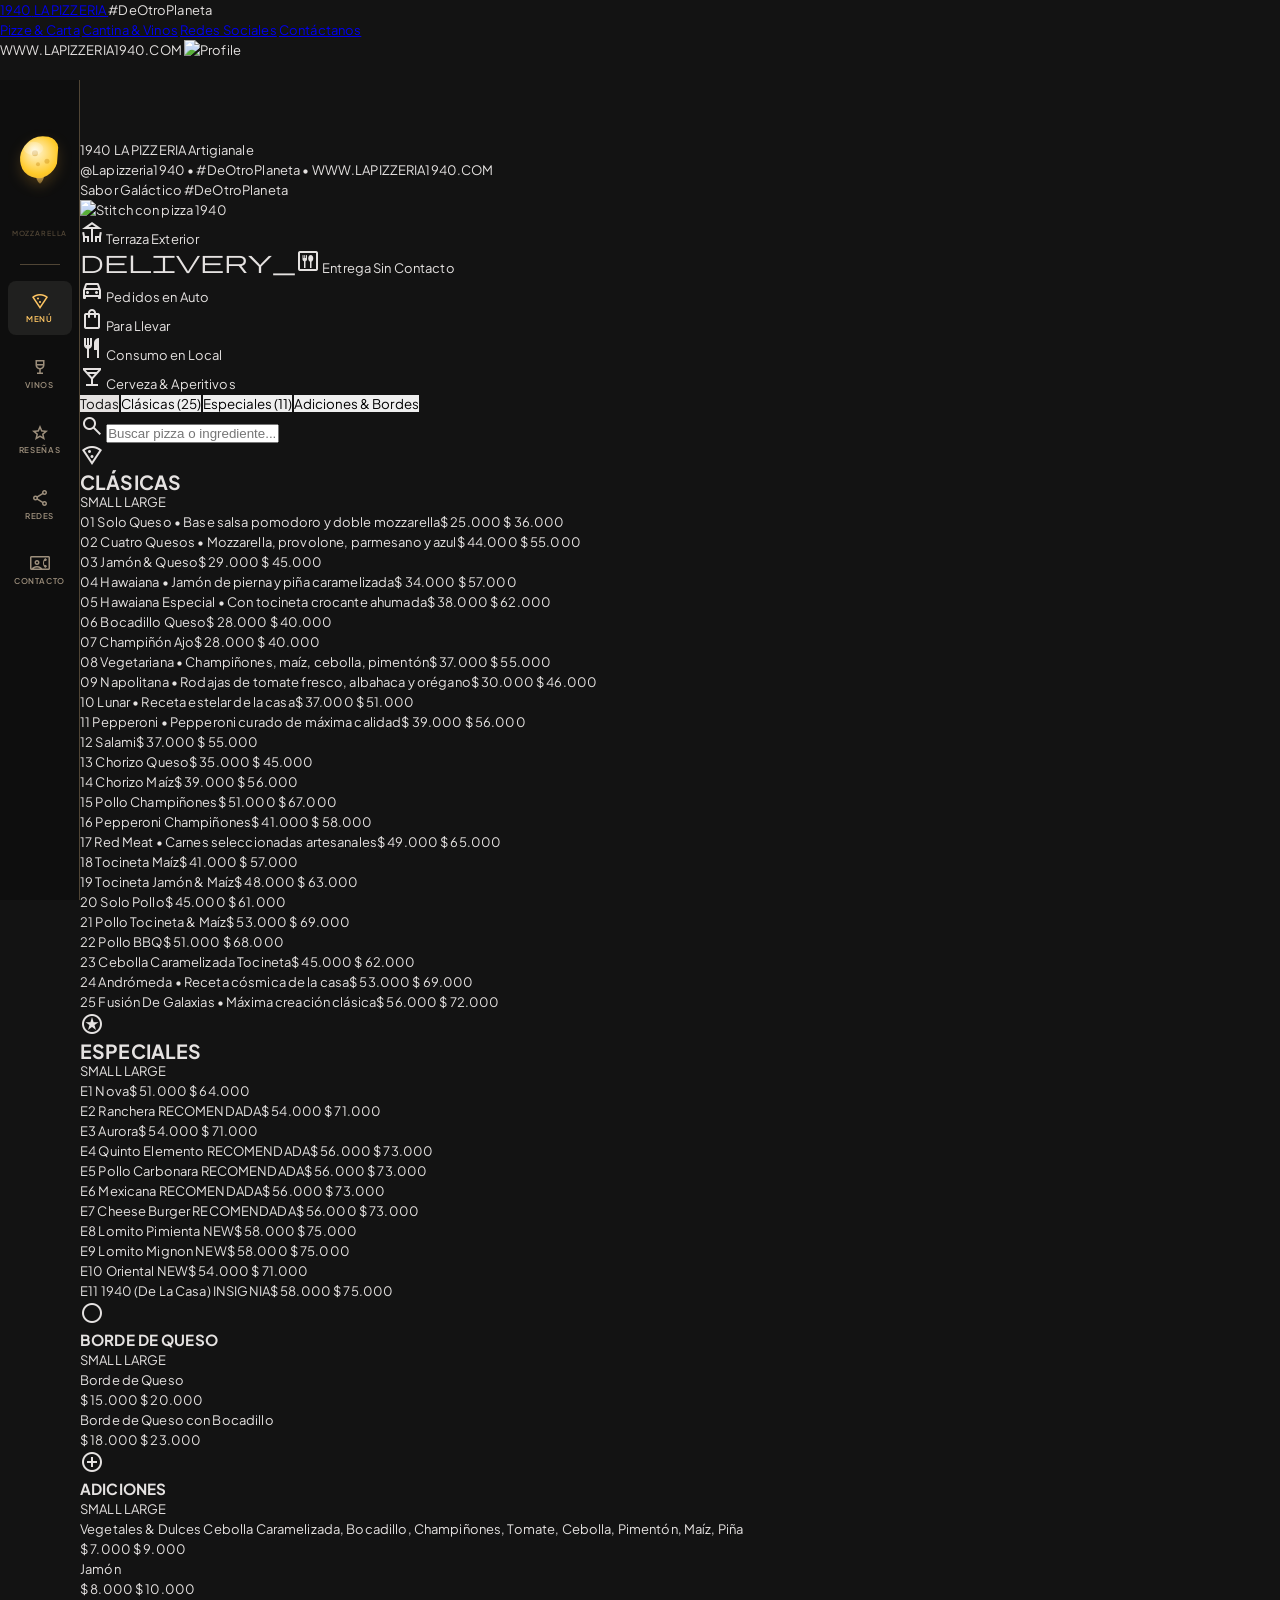
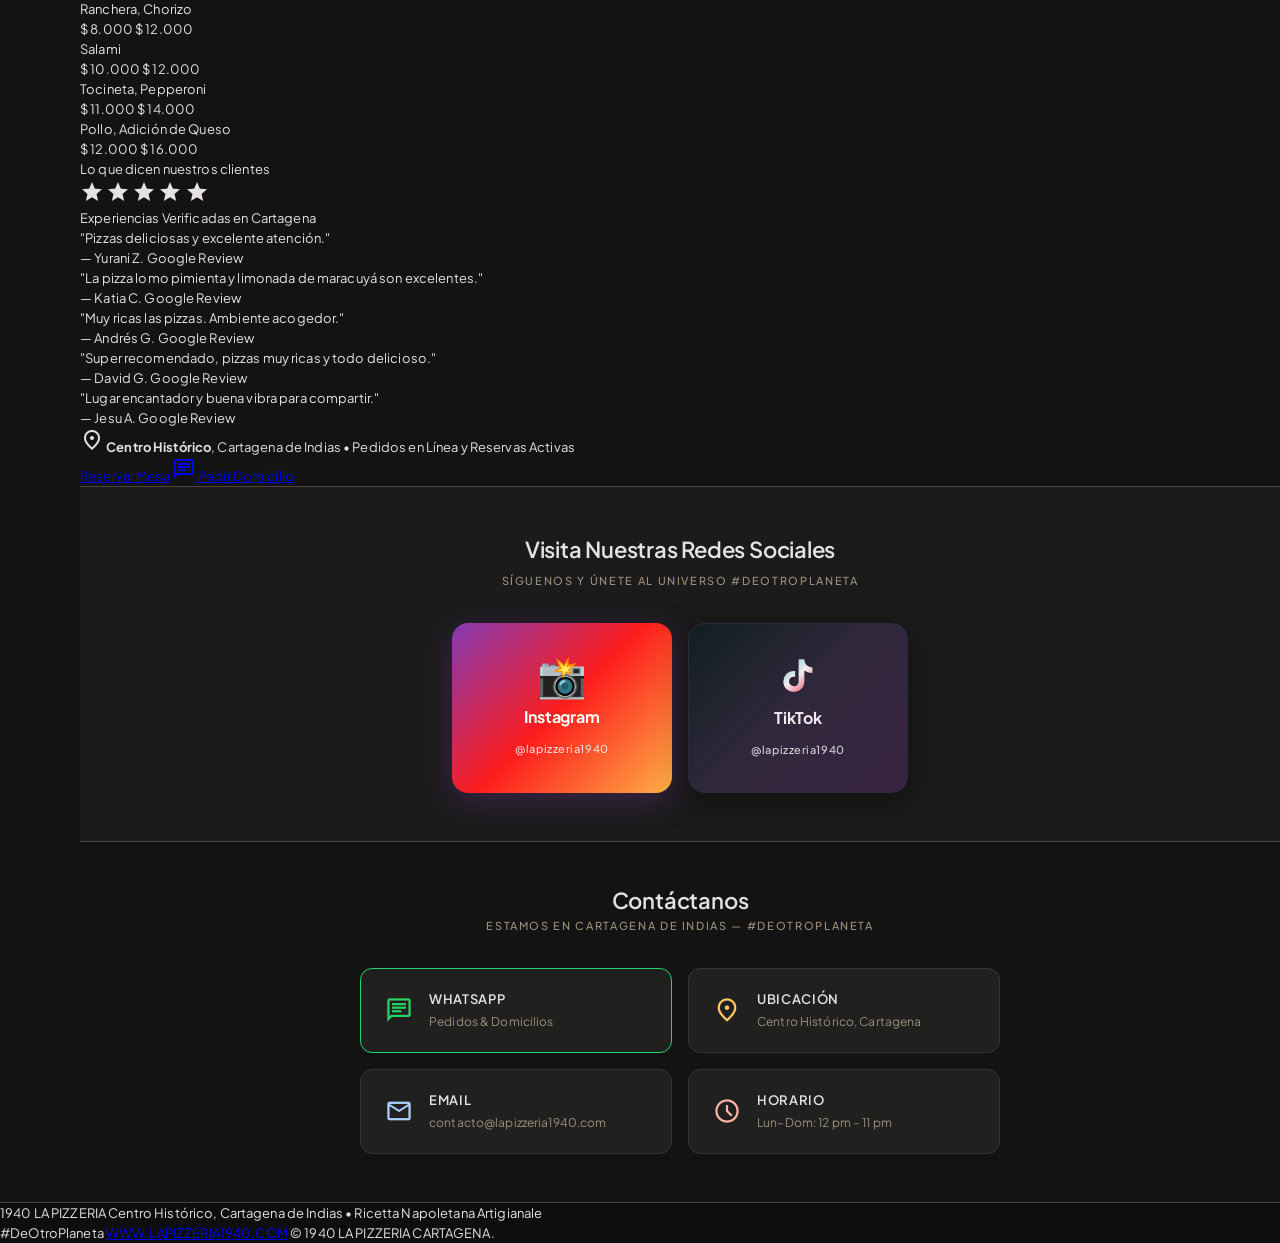
==== index.html @ 36fb8399 "chore: initial commit — 1940 La Pizzeria menu digital" ====
<!DOCTYPE html>
<html class="dark" lang="es">
<head>
  <meta charset="utf-8">
  <meta name="viewport" content="width=device-width, initial-scale=1.0">
  <meta name="description" content="1940 La Pizzeria — Ricetta Napoletana Artigianale en Cartagena de Indias. Pizzas clásicas y especiales #DeOtroPlaneta.">
  <title>1940 La Pizzeria | Menú Digital — Cartagena</title>

  <!-- Google Fonts -->
  <link rel="preconnect" href="https://fonts.googleapis.com">
  <link rel="preconnect" href="https://fonts.gstatic.com" crossorigin>
  <link href="https://fonts.googleapis.com/css2?family=Plus+Jakarta+Sans:wght@400;500;600;700&display=swap" rel="stylesheet">
  <link href="https://fonts.googleapis.com/css2?family=Material+Symbols+Outlined:opsz,wght,FILL,GRAD@20..48,100..700,0..1,-50..200" rel="stylesheet">

  <!-- Tailwind (design tokens) -->
  <script src="https://cdn.tailwindcss.com"></script>
  <script id="tailwind-config">
    tailwind.config = {
      darkMode: "class",
      theme: {
        extend: {
          colors: {
            "surface-bright": "#393939",
            "outline-variant": "#504535",
            "error-container": "#93000a",
            "on-secondary-container": "#ff9f8f",
            "on-primary": "#432c00",
            "on-tertiary": "#003257",
            "primary": "#ffc664",
            "on-secondary": "#680200",
            "on-error": "#690005",
            "surface-container": "#20201f",
            "secondary": "#ffb4a7",
            "tertiary-fixed": "#d1e4ff",
            "on-tertiary-fixed": "#001d36",
            "surface-variant": "#353535",
            "inverse-on-surface": "#313030",
            "on-error-container": "#ffdad6",
            "on-secondary-fixed": "#410100",
            "tertiary-fixed-dim": "#9dcaff",
            "secondary-fixed-dim": "#ffb4a7",
            "surface-container-highest": "#353535",
            "primary-fixed": "#ffdeac",
            "surface-dim": "#131313",
            "outline": "#9d8f7c",
            "on-background": "#e5e2e1",
            "tertiary": "#aed2ff",
            "inverse-primary": "#7e5700",
            "on-tertiary-fixed-variant": "#00497c",
            "primary-container": "#e5a93b",
            "on-secondary-fixed-variant": "#910802",
            "on-primary-container": "#5e4000",
            "tertiary-container": "#77b8fe",
            "inverse-surface": "#e5e2e1",
            "surface-container-lowest": "#0e0e0e",
            "on-surface": "#e5e2e1",
            "surface-container-low": "#1b1b1b",
            "error": "#ffb4ab",
            "primary-fixed-dim": "#fabc4c",
            "surface-tint": "#fabc4c",
            "on-tertiary-container": "#00487a",
            "on-surface-variant": "#d4c4af",
            "surface-container-high": "#2a2a2a",
            "on-primary-fixed-variant": "#604100",
            "background": "#131313",
            "secondary-fixed": "#ffdad4",
            "surface": "#131313",
            "secondary-container": "#950c03",
            "on-primary-fixed": "#281900"
          },
          borderRadius: {
            DEFAULT: "0.125rem", lg: "0.25rem", xl: "0.5rem", full: "0.75rem"
          },
          spacing: {
            "margin": "3rem",
            "gutter-mobile": "1rem",
            "space-xl": "3rem",
            "space-md": "1rem",
            "space-xs": "0.25rem",
            "space-sm": "0.5rem",
            "margin-mobile": "1.25rem",
            "gutter": "1.5rem",
            "space-lg": "1.75rem"
          },
          fontFamily: {
            "headline-lg": ["Plus Jakarta Sans"],
            "headline-md": ["Plus Jakarta Sans"],
            "headline-sm": ["Plus Jakarta Sans"],
            "body-md": ["Plus Jakarta Sans"],
            "body-lg": ["Plus Jakarta Sans"],
            "label-sm": ["Plus Jakarta Sans"],
            "label-md": ["Plus Jakarta Sans"],
            "label-lg": ["Plus Jakarta Sans"],
            "title-md": ["Plus Jakarta Sans"],
            "display-lg": ["Plus Jakarta Sans"],
            "display-lg-mobile": ["Plus Jakarta Sans"]
          },
          fontSize: {
            "display-lg": ["56px", { lineHeight: "64px", letterSpacing: "-0.03em", fontWeight: "700" }],
            "display-lg-mobile": ["38px", { lineHeight: "44px", letterSpacing: "-0.02em", fontWeight: "700" }],
            "headline-lg": ["32px", { lineHeight: "40px", letterSpacing: "-0.02em", fontWeight: "600" }],
            "headline-md": ["22px", { lineHeight: "28px", letterSpacing: "-0.01em", fontWeight: "600" }],
            "headline-sm": ["18px", { lineHeight: "24px", letterSpacing: "0em", fontWeight: "600" }],
            "title-md":    ["16px", { lineHeight: "22px", letterSpacing: "0em",   fontWeight: "500" }],
            "body-lg":     ["15px", { lineHeight: "24px", letterSpacing: "0.01em", fontWeight: "400" }],
            "body-md":     ["13px", { lineHeight: "20px", letterSpacing: "0.01em", fontWeight: "400" }],
            "label-lg":    ["12px", { lineHeight: "16px", letterSpacing: "0.12em", fontWeight: "600" }],
            "label-md":    ["11px", { lineHeight: "14px", letterSpacing: "0.08em", fontWeight: "500" }],
            "label-sm":    ["9px",  { lineHeight: "12px", letterSpacing: "0.15em", fontWeight: "600" }]
          }
        }
      }
    };
  </script>

  <!-- App Styles -->
  <link rel="stylesheet" href="styles.css">
</head>

<body class="bg-surface text-on-surface font-body-md text-body-md selection:bg-primary selection:text-on-primary">

  <!-- ============================================================
       HEADER
       ============================================================ -->
  <header class="fixed top-0 left-0 w-full z-50 bg-surface/90 backdrop-blur-md shadow-[0_1px_8px_rgba(0,0,0,0.3)]">
    <div class="h-20 w-full px-gutter-mobile md:px-margin flex items-center justify-between">

      <!-- Logo -->
      <div class="flex items-center gap-space-lg">
        <a class="flex items-baseline gap-space-sm group" href="#seccion-menu">
          <span class="font-headline-md text-headline-md tracking-tighter text-on-surface">1940</span>
          <span class="hidden sm:inline font-label-sm text-label-sm uppercase tracking-widest text-primary">LA PIZZERIA</span>
        </a>
        <span class="hidden lg:inline-block font-label-md text-label-md tracking-widest text-on-surface-variant uppercase">#DeOtroPlaneta</span>
      </div>

      <!-- Nav Desktop -->
      <nav class="hidden md:flex items-center gap-space-xs p-1">
        <a class="px-space-md py-space-sm transition-colors font-label-lg uppercase tracking-wider bg-surface-container-high text-on-surface rounded-lg"
           data-section="seccion-menu" href="#seccion-menu" aria-current="page">Pizze &amp; Carta</a>
        <a class="px-space-md py-space-sm text-on-surface-variant hover:text-on-surface transition-colors font-label-lg text-label-lg uppercase tracking-wider"
           data-section="seccion-vinos" href="#seccion-vinos">Cantina &amp; Vinos</a>
        <a class="px-space-md py-space-sm text-on-surface-variant hover:text-on-surface transition-colors font-label-lg text-label-lg uppercase tracking-wider"
           data-section="seccion-redes" href="#seccion-redes">Redes Sociales</a>
        <a class="px-space-md py-space-sm text-on-surface-variant hover:text-on-surface transition-colors font-label-lg text-label-lg uppercase tracking-wider"
           data-section="seccion-contacto" href="#seccion-contacto">Contáctanos</a>
      </nav>

      <!-- Right side -->
      <div class="flex items-center gap-space-md">
        <span class="hidden xl:inline font-label-sm text-label-sm text-on-surface-variant tracking-widest">WWW.LAPIZZERIA1940.COM</span>
        <img alt="Profile" class="w-8 h-8 rounded-full object-cover"
             src="https://lh3.googleusercontent.com/aida/[base64]">
      </div>
    </div>
  </header>

  <!-- ============================================================
       APP SHELL: Sidebar + Main content
       ============================================================ -->
  <div class="app-shell">

    <!-- ==========================================
         SIDEBAR (solo desktop ≥1024px)
         ========================================== -->
    <aside class="sidebar" aria-label="Navegación lateral">

      <!-- Mozzarella canvas con física -->
      <div style="display:flex;flex-direction:column;align-items:center;gap:4px;padding-bottom:4px;">
        <canvas id="mozzarella-canvas" aria-label="Animación de queso mozzarella"></canvas>
        <span class="sidebar-cheese-label">Mozzarella</span>
      </div>

      <!-- Divisor -->
      <div style="width:40px;height:1px;background:#504535;margin:4px 0;"></div>

      <!-- Nav links -->
      <a class="sidebar-link" data-section="seccion-menu" href="#seccion-menu" title="Menú">
        <span class="material-symbols-outlined">local_pizza</span>
        Menú
      </a>
      <a class="sidebar-link" data-section="seccion-vinos" href="#seccion-vinos" title="Vinos">
        <span class="material-symbols-outlined">wine_bar</span>
        Vinos
      </a>
      <a class="sidebar-link" data-section="seccion-resenas" href="#seccion-resenas" title="Reseñas">
        <span class="material-symbols-outlined">star</span>
        Reseñas
      </a>
      <a class="sidebar-link" data-section="seccion-redes" href="#seccion-redes" title="Redes">
        <span class="material-symbols-outlined">share</span>
        Redes
      </a>
      <a class="sidebar-link" data-section="seccion-contacto" href="#seccion-contacto" title="Contacto">
        <span class="material-symbols-outlined">contact_phone</span>
        Contacto
      </a>
    </aside>

    <!-- ==========================================
         MAIN CONTENT
         ========================================== -->
    <main class="main-content w-full bg-surface min-h-screen" id="seccion-menu">
      <div class="flex flex-col w-full">
        <div class="w-full max-w-7xl mx-auto px-gutter-mobile md:px-margin py-space-lg flex flex-col gap-space-xl">

          <!-- ==========================================
               BRAND HERO SECTION
               ========================================== -->
          <section class="section-reveal bg-surface-container-low p-space-lg rounded-lg shadow-xl flex flex-col gap-space-lg relative overflow-hidden">
            <div class="absolute -top-24 -right-24 w-80 h-80 rounded-full bg-primary/5 blur-3xl pointer-events-none"></div>
            <div class="absolute -bottom-24 -left-24 w-80 h-80 rounded-full bg-secondary-container/10 blur-3xl pointer-events-none"></div>

            <div class="flex flex-col lg:flex-row items-start lg:items-center justify-between gap-space-md">
              <!-- Brand type -->
              <div class="flex flex-col gap-space-xs">
                <div class="flex items-center gap-space-sm flex-wrap">
                  <span class="font-display-lg text-display-lg text-on-surface tracking-tighter uppercase leading-none">1940</span>
                  <span class="font-headline-lg text-headline-lg text-primary tracking-widest uppercase font-bold">LA PIZZERIA</span>
                  <span class="px-space-sm py-0.5 bg-secondary-container text-secondary font-label-sm text-label-sm uppercase tracking-widest rounded">Artigianale</span>
                </div>
                <div class="flex items-center gap-space-md flex-wrap text-on-surface-variant font-label-md text-label-md">
                  <span class="text-primary font-semibold tracking-wider">@Lapizzeria1940</span>
                  <span>•</span>
                  <span class="tracking-widest uppercase text-on-surface">#DeOtroPlaneta</span>
                  <span>•</span>
                  <span class="tracking-wider">WWW.LAPIZZERIA1940.COM</span>
                </div>
              </div>

              <!-- Stitch badge -->
              <div class="flex items-center gap-space-md self-end lg:self-center bg-surface-container-high/70 backdrop-blur-sm px-space-md py-space-sm rounded-lg shadow-sm">
                <div class="flex flex-col text-right">
                  <span class="font-label-sm text-label-sm text-primary uppercase tracking-widest">Sabor Galáctico</span>
                  <span class="font-label-md text-label-md text-on-surface-variant italic">#DeOtroPlaneta</span>
                </div>
                <div class="w-14 h-14 md:w-16 md:h-16 rounded overflow-hidden bg-surface-container-lowest flex items-center justify-center relative p-1 shadow-inner">
                  <img alt="Stitch con pizza 1940" class="w-full h-full object-contain filter brightness-110 drop-shadow"
                       src="https://lh3.googleusercontent.com/aida/[base64]">
                </div>
              </div>
            </div>

            <!-- Service badges -->
            <div class="w-full pt-space-sm">
              <div class="grid grid-cols-2 sm:grid-cols-3 lg:grid-cols-6 gap-space-xs">
                <div class="flex items-center gap-space-xs px-space-sm py-space-xs bg-surface-container rounded transition-colors hover:bg-surface-container-high">
                  <span class="material-symbols-outlined text-primary text-title-md">deck</span>
                  <span class="font-label-md text-label-md text-on-surface truncate">Terraza Exterior</span>
                </div>
                <div class="flex items-center gap-space-xs px-space-sm py-space-xs bg-surface-container rounded transition-colors hover:bg-surface-container-high">
                  <span class="material-symbols-outlined text-primary text-title-md">delivery_dining</span>
                  <span class="font-label-md text-label-md text-on-surface truncate">Entrega Sin Contacto</span>
                </div>
                <div class="flex items-center gap-space-xs px-space-sm py-space-xs bg-surface-container rounded transition-colors hover:bg-surface-container-high">
                  <span class="material-symbols-outlined text-primary text-title-md">directions_car</span>
                  <span class="font-label-md text-label-md text-on-surface truncate">Pedidos en Auto</span>
                </div>
                <div class="flex items-center gap-space-xs px-space-sm py-space-xs bg-surface-container rounded transition-colors hover:bg-surface-container-high">
                  <span class="material-symbols-outlined text-primary text-title-md">shopping_bag</span>
                  <span class="font-label-md text-label-md text-on-surface truncate">Para Llevar</span>
                </div>
                <div class="flex items-center gap-space-xs px-space-sm py-space-xs bg-surface-container rounded transition-colors hover:bg-surface-container-high">
                  <span class="material-symbols-outlined text-primary text-title-md">restaurant</span>
                  <span class="font-label-md text-label-md text-on-surface truncate">Consumo en Local</span>
                </div>
                <div class="flex items-center gap-space-xs px-space-sm py-space-xs bg-surface-container rounded transition-colors hover:bg-surface-container-high">
                  <span class="material-symbols-outlined text-primary text-title-md">local_bar</span>
                  <span class="font-label-md text-label-md text-on-surface truncate">Cerveza &amp; Aperitivos</span>
                </div>
              </div>
            </div>
          </section>

          <!-- ==========================================
               FILTER BAR
               ========================================== -->
          <div class="section-reveal delay-1 flex flex-col sm:flex-row items-center justify-between gap-space-md bg-surface-container px-space-lg py-space-sm rounded-lg">
            <div class="flex items-center gap-space-xs w-full sm:w-auto overflow-x-auto">
              <button class="filter-btn active-filter px-space-md py-space-xs rounded font-label-lg text-label-lg uppercase tracking-wider transition-all" id="filter-all">Todas</button>
              <button class="filter-btn px-space-md py-space-xs rounded bg-surface-container-high text-on-surface-variant hover:text-on-surface font-label-lg text-label-lg uppercase tracking-wider transition-all" id="filter-clasicas">Clásicas (25)</button>
              <button class="filter-btn px-space-md py-space-xs rounded bg-surface-container-high text-on-surface-variant hover:text-on-surface font-label-lg text-label-lg uppercase tracking-wider transition-all" id="filter-especiales">Especiales (11)</button>
              <button class="filter-btn px-space-md py-space-xs rounded bg-surface-container-high text-on-surface-variant hover:text-on-surface font-label-lg text-label-lg uppercase tracking-wider transition-all" id="filter-adiciones">Adiciones &amp; Bordes</button>
            </div>
            <div class="w-full sm:w-72 flex items-center bg-surface-container-lowest px-space-md py-space-xs rounded">
              <span class="material-symbols-outlined text-on-surface-variant text-title-md mr-space-xs">search</span>
              <input class="w-full bg-transparent text-on-surface font-body-md text-body-md placeholder:text-outline focus:outline-none"
                     id="menu-search" placeholder="Buscar pizza o ingrediente..." type="text">
            </div>
          </div>

          <!-- ==========================================
               MENU GRID: Clásicas + Especiales/Adiciones
               ========================================== -->
          <div class="grid grid-cols-1 lg:grid-cols-2 gap-space-xl items-start" id="main-menu-grid">

            <!-- COLUMNA 1: CLÁSICAS -->
            <section class="section-reveal menu-section flex flex-col bg-surface-container-low rounded-lg p-space-lg shadow-xl" id="section-clasicas">
              <div class="flex items-center justify-between bg-secondary-container px-space-md py-space-sm rounded-t-lg mb-space-md shadow-sm">
                <div class="flex items-center gap-space-xs">
                  <span class="material-symbols-outlined text-secondary text-headline-sm">local_pizza</span>
                  <h2 class="font-headline-lg text-headline-lg font-bold text-on-secondary-container tracking-wider uppercase">CLÁSICAS</h2>
                </div>
                <div class="flex items-center gap-space-md text-right">
                  <span class="w-20 font-label-lg text-label-lg text-on-secondary-container font-bold tracking-widest uppercase">SMALL</span>
                  <span class="w-20 font-label-lg text-label-lg text-on-secondary-container font-bold tracking-widest uppercase">LARGE</span>
                </div>
              </div>

              <div class="flex flex-col divide-y-0 gap-1.5" id="clasicas-list">
                <!-- Items 01–25 -->
                <div class="menu-item flex items-center justify-between py-1.5 px-space-sm rounded hover:bg-surface-container transition-colors group" style="display:flex">
                  <div class="flex items-baseline gap-space-xs min-w-0 pr-space-sm">
                    <span class="font-label-sm text-label-sm text-primary tracking-widest">01</span>
                    <span class="item-name font-headline-sm text-headline-sm text-on-surface group-hover:text-primary transition-colors">Solo Queso</span>
                    <span class="hidden sm:inline font-body-md text-body-md text-outline truncate">• Base salsa pomodoro y doble mozzarella</span>
                  </div>
                  <div class="flex items-center gap-space-md shrink-0 tabular-nums">
                    <span class="w-20 text-right font-headline-sm text-headline-sm text-on-surface-variant group-hover:text-on-surface">$ 25.000</span>
                    <span class="w-20 text-right font-headline-sm text-headline-sm text-primary font-semibold">$ 36.000</span>
                  </div>
                </div>
                <div class="menu-item flex items-center justify-between py-1.5 px-space-sm rounded hover:bg-surface-container transition-colors group" style="display:flex">
                  <div class="flex items-baseline gap-space-xs min-w-0 pr-space-sm">
                    <span class="font-label-sm text-label-sm text-primary tracking-widest">02</span>
                    <span class="item-name font-headline-sm text-headline-sm text-on-surface group-hover:text-primary transition-colors">Cuatro Quesos</span>
                    <span class="hidden sm:inline font-body-md text-body-md text-outline truncate">• Mozzarella, provolone, parmesano y azul</span>
                  </div>
                  <div class="flex items-center gap-space-md shrink-0 tabular-nums">
                    <span class="w-20 text-right font-headline-sm text-headline-sm text-on-surface-variant group-hover:text-on-surface">$ 44.000</span>
                    <span class="w-20 text-right font-headline-sm text-headline-sm text-primary font-semibold">$ 55.000</span>
                  </div>
                </div>
                <div class="menu-item flex items-center justify-between py-1.5 px-space-sm rounded hover:bg-surface-container transition-colors group" style="display:flex">
                  <div class="flex items-baseline gap-space-xs min-w-0 pr-space-sm">
                    <span class="font-label-sm text-label-sm text-primary tracking-widest">03</span>
                    <span class="item-name font-headline-sm text-headline-sm text-on-surface group-hover:text-primary transition-colors">Jamón &amp; Queso</span>
                  </div>
                  <div class="flex items-center gap-space-md shrink-0 tabular-nums">
                    <span class="w-20 text-right font-headline-sm text-headline-sm text-on-surface-variant group-hover:text-on-surface">$ 29.000</span>
                    <span class="w-20 text-right font-headline-sm text-headline-sm text-primary font-semibold">$ 45.000</span>
                  </div>
                </div>
                <div class="menu-item flex items-center justify-between py-1.5 px-space-sm rounded hover:bg-surface-container transition-colors group" style="display:flex">
                  <div class="flex items-baseline gap-space-xs min-w-0 pr-space-sm">
                    <span class="font-label-sm text-label-sm text-primary tracking-widest">04</span>
                    <span class="item-name font-headline-sm text-headline-sm text-on-surface group-hover:text-primary transition-colors">Hawaiana</span>
                    <span class="hidden sm:inline font-body-md text-body-md text-outline truncate">• Jamón de pierna y piña caramelizada</span>
                  </div>
                  <div class="flex items-center gap-space-md shrink-0 tabular-nums">
                    <span class="w-20 text-right font-headline-sm text-headline-sm text-on-surface-variant group-hover:text-on-surface">$ 34.000</span>
                    <span class="w-20 text-right font-headline-sm text-headline-sm text-primary font-semibold">$ 57.000</span>
                  </div>
                </div>
                <div class="menu-item flex items-center justify-between py-1.5 px-space-sm rounded hover:bg-surface-container transition-colors group" style="display:flex">
                  <div class="flex items-baseline gap-space-xs min-w-0 pr-space-sm">
                    <span class="font-label-sm text-label-sm text-primary tracking-widest">05</span>
                    <span class="item-name font-headline-sm text-headline-sm text-on-surface group-hover:text-primary transition-colors">Hawaiana Especial</span>
                    <span class="hidden sm:inline font-body-md text-body-md text-outline truncate">• Con tocineta crocante ahumada</span>
                  </div>
                  <div class="flex items-center gap-space-md shrink-0 tabular-nums">
                    <span class="w-20 text-right font-headline-sm text-headline-sm text-on-surface-variant group-hover:text-on-surface">$ 38.000</span>
                    <span class="w-20 text-right font-headline-sm text-headline-sm text-primary font-semibold">$ 62.000</span>
                  </div>
                </div>
                <div class="menu-item flex items-center justify-between py-1.5 px-space-sm rounded hover:bg-surface-container transition-colors group" style="display:flex">
                  <div class="flex items-baseline gap-space-xs min-w-0 pr-space-sm">
                    <span class="font-label-sm text-label-sm text-primary tracking-widest">06</span>
                    <span class="item-name font-headline-sm text-headline-sm text-on-surface group-hover:text-primary transition-colors">Bocadillo Queso</span>
                  </div>
                  <div class="flex items-center gap-space-md shrink-0 tabular-nums">
                    <span class="w-20 text-right font-headline-sm text-headline-sm text-on-surface-variant group-hover:text-on-surface">$ 28.000</span>
                    <span class="w-20 text-right font-headline-sm text-headline-sm text-primary font-semibold">$ 40.000</span>
                  </div>
                </div>
                <div class="menu-item flex items-center justify-between py-1.5 px-space-sm rounded hover:bg-surface-container transition-colors group" style="display:flex">
                  <div class="flex items-baseline gap-space-xs min-w-0 pr-space-sm">
                    <span class="font-label-sm text-label-sm text-primary tracking-widest">07</span>
                    <span class="item-name font-headline-sm text-headline-sm text-on-surface group-hover:text-primary transition-colors">Champiñón Ajo</span>
                  </div>
                  <div class="flex items-center gap-space-md shrink-0 tabular-nums">
                    <span class="w-20 text-right font-headline-sm text-headline-sm text-on-surface-variant group-hover:text-on-surface">$ 28.000</span>
                    <span class="w-20 text-right font-headline-sm text-headline-sm text-primary font-semibold">$ 40.000</span>
                  </div>
                </div>
                <div class="menu-item flex items-center justify-between py-1.5 px-space-sm rounded hover:bg-surface-container transition-colors group" style="display:flex">
                  <div class="flex items-baseline gap-space-xs min-w-0 pr-space-sm">
                    <span class="font-label-sm text-label-sm text-primary tracking-widest">08</span>
                    <span class="item-name font-headline-sm text-headline-sm text-on-surface group-hover:text-primary transition-colors">Vegetariana</span>
                    <span class="hidden sm:inline font-body-md text-body-md text-outline truncate">• Champiñones, maíz, cebolla, pimentón</span>
                  </div>
                  <div class="flex items-center gap-space-md shrink-0 tabular-nums">
                    <span class="w-20 text-right font-headline-sm text-headline-sm text-on-surface-variant group-hover:text-on-surface">$ 37.000</span>
                    <span class="w-20 text-right font-headline-sm text-headline-sm text-primary font-semibold">$ 55.000</span>
                  </div>
                </div>
                <div class="menu-item flex items-center justify-between py-1.5 px-space-sm rounded hover:bg-surface-container transition-colors group" style="display:flex">
                  <div class="flex items-baseline gap-space-xs min-w-0 pr-space-sm">
                    <span class="font-label-sm text-label-sm text-primary tracking-widest">09</span>
                    <span class="item-name font-headline-sm text-headline-sm text-on-surface group-hover:text-primary transition-colors">Napolitana</span>
                    <span class="hidden sm:inline font-body-md text-body-md text-outline truncate">• Rodajas de tomate fresco, albahaca y orégano</span>
                  </div>
                  <div class="flex items-center gap-space-md shrink-0 tabular-nums">
                    <span class="w-20 text-right font-headline-sm text-headline-sm text-on-surface-variant group-hover:text-on-surface">$ 30.000</span>
                    <span class="w-20 text-right font-headline-sm text-headline-sm text-primary font-semibold">$ 46.000</span>
                  </div>
                </div>
                <div class="menu-item flex items-center justify-between py-1.5 px-space-sm rounded hover:bg-surface-container transition-colors group" style="display:flex">
                  <div class="flex items-baseline gap-space-xs min-w-0 pr-space-sm">
                    <span class="font-label-sm text-label-sm text-primary tracking-widest">10</span>
                    <span class="item-name font-headline-sm text-headline-sm text-on-surface group-hover:text-primary transition-colors">Lunar</span>
                    <span class="hidden sm:inline font-body-md text-body-md text-outline truncate">• Receta estelar de la casa</span>
                  </div>
                  <div class="flex items-center gap-space-md shrink-0 tabular-nums">
                    <span class="w-20 text-right font-headline-sm text-headline-sm text-on-surface-variant group-hover:text-on-surface">$ 37.000</span>
                    <span class="w-20 text-right font-headline-sm text-headline-sm text-primary font-semibold">$ 51.000</span>
                  </div>
                </div>
                <div class="menu-item flex items-center justify-between py-1.5 px-space-sm rounded hover:bg-surface-container transition-colors group" style="display:flex">
                  <div class="flex items-baseline gap-space-xs min-w-0 pr-space-sm">
                    <span class="font-label-sm text-label-sm text-primary tracking-widest">11</span>
                    <span class="item-name font-headline-sm text-headline-sm text-on-surface group-hover:text-primary transition-colors">Pepperoni</span>
                    <span class="hidden sm:inline font-body-md text-body-md text-outline truncate">• Pepperoni curado de máxima calidad</span>
                  </div>
                  <div class="flex items-center gap-space-md shrink-0 tabular-nums">
                    <span class="w-20 text-right font-headline-sm text-headline-sm text-on-surface-variant group-hover:text-on-surface">$ 39.000</span>
                    <span class="w-20 text-right font-headline-sm text-headline-sm text-primary font-semibold">$ 56.000</span>
                  </div>
                </div>
                <div class="menu-item flex items-center justify-between py-1.5 px-space-sm rounded hover:bg-surface-container transition-colors group" style="display:flex">
                  <div class="flex items-baseline gap-space-xs min-w-0 pr-space-sm">
                    <span class="font-label-sm text-label-sm text-primary tracking-widest">12</span>
                    <span class="item-name font-headline-sm text-headline-sm text-on-surface group-hover:text-primary transition-colors">Salami</span>
                  </div>
                  <div class="flex items-center gap-space-md shrink-0 tabular-nums">
                    <span class="w-20 text-right font-headline-sm text-headline-sm text-on-surface-variant group-hover:text-on-surface">$ 37.000</span>
                    <span class="w-20 text-right font-headline-sm text-headline-sm text-primary font-semibold">$ 55.000</span>
                  </div>
                </div>
                <div class="menu-item flex items-center justify-between py-1.5 px-space-sm rounded hover:bg-surface-container transition-colors group" style="display:flex">
                  <div class="flex items-baseline gap-space-xs min-w-0 pr-space-sm">
                    <span class="font-label-sm text-label-sm text-primary tracking-widest">13</span>
                    <span class="item-name font-headline-sm text-headline-sm text-on-surface group-hover:text-primary transition-colors">Chorizo Queso</span>
                  </div>
                  <div class="flex items-center gap-space-md shrink-0 tabular-nums">
                    <span class="w-20 text-right font-headline-sm text-headline-sm text-on-surface-variant group-hover:text-on-surface">$ 35.000</span>
                    <span class="w-20 text-right font-headline-sm text-headline-sm text-primary font-semibold">$ 45.000</span>
                  </div>
                </div>
                <div class="menu-item flex items-center justify-between py-1.5 px-space-sm rounded hover:bg-surface-container transition-colors group" style="display:flex">
                  <div class="flex items-baseline gap-space-xs min-w-0 pr-space-sm">
                    <span class="font-label-sm text-label-sm text-primary tracking-widest">14</span>
                    <span class="item-name font-headline-sm text-headline-sm text-on-surface group-hover:text-primary transition-colors">Chorizo Maíz</span>
                  </div>
                  <div class="flex items-center gap-space-md shrink-0 tabular-nums">
                    <span class="w-20 text-right font-headline-sm text-headline-sm text-on-surface-variant group-hover:text-on-surface">$ 39.000</span>
                    <span class="w-20 text-right font-headline-sm text-headline-sm text-primary font-semibold">$ 56.000</span>
                  </div>
                </div>
                <div class="menu-item flex items-center justify-between py-1.5 px-space-sm rounded hover:bg-surface-container transition-colors group" style="display:flex">
                  <div class="flex items-baseline gap-space-xs min-w-0 pr-space-sm">
                    <span class="font-label-sm text-label-sm text-primary tracking-widest">15</span>
                    <span class="item-name font-headline-sm text-headline-sm text-on-surface group-hover:text-primary transition-colors">Pollo Champiñones</span>
                  </div>
                  <div class="flex items-center gap-space-md shrink-0 tabular-nums">
                    <span class="w-20 text-right font-headline-sm text-headline-sm text-on-surface-variant group-hover:text-on-surface">$ 51.000</span>
                    <span class="w-20 text-right font-headline-sm text-headline-sm text-primary font-semibold">$ 67.000</span>
                  </div>
                </div>
                <div class="menu-item flex items-center justify-between py-1.5 px-space-sm rounded hover:bg-surface-container transition-colors group" style="display:flex">
                  <div class="flex items-baseline gap-space-xs min-w-0 pr-space-sm">
                    <span class="font-label-sm text-label-sm text-primary tracking-widest">16</span>
                    <span class="item-name font-headline-sm text-headline-sm text-on-surface group-hover:text-primary transition-colors">Pepperoni Champiñones</span>
                  </div>
                  <div class="flex items-center gap-space-md shrink-0 tabular-nums">
                    <span class="w-20 text-right font-headline-sm text-headline-sm text-on-surface-variant group-hover:text-on-surface">$ 41.000</span>
                    <span class="w-20 text-right font-headline-sm text-headline-sm text-primary font-semibold">$ 58.000</span>
                  </div>
                </div>
                <div class="menu-item flex items-center justify-between py-1.5 px-space-sm rounded hover:bg-surface-container transition-colors group" style="display:flex">
                  <div class="flex items-baseline gap-space-xs min-w-0 pr-space-sm">
                    <span class="font-label-sm text-label-sm text-primary tracking-widest">17</span>
                    <span class="item-name font-headline-sm text-headline-sm text-on-surface group-hover:text-primary transition-colors">Red Meat</span>
                    <span class="hidden sm:inline font-body-md text-body-md text-outline truncate">• Carnes seleccionadas artesanales</span>
                  </div>
                  <div class="flex items-center gap-space-md shrink-0 tabular-nums">
                    <span class="w-20 text-right font-headline-sm text-headline-sm text-on-surface-variant group-hover:text-on-surface">$ 49.000</span>
                    <span class="w-20 text-right font-headline-sm text-headline-sm text-primary font-semibold">$ 65.000</span>
                  </div>
                </div>
                <div class="menu-item flex items-center justify-between py-1.5 px-space-sm rounded hover:bg-surface-container transition-colors group" style="display:flex">
                  <div class="flex items-baseline gap-space-xs min-w-0 pr-space-sm">
                    <span class="font-label-sm text-label-sm text-primary tracking-widest">18</span>
                    <span class="item-name font-headline-sm text-headline-sm text-on-surface group-hover:text-primary transition-colors">Tocineta Maíz</span>
                  </div>
                  <div class="flex items-center gap-space-md shrink-0 tabular-nums">
                    <span class="w-20 text-right font-headline-sm text-headline-sm text-on-surface-variant group-hover:text-on-surface">$ 41.000</span>
                    <span class="w-20 text-right font-headline-sm text-headline-sm text-primary font-semibold">$ 57.000</span>
                  </div>
                </div>
                <div class="menu-item flex items-center justify-between py-1.5 px-space-sm rounded hover:bg-surface-container transition-colors group" style="display:flex">
                  <div class="flex items-baseline gap-space-xs min-w-0 pr-space-sm">
                    <span class="font-label-sm text-label-sm text-primary tracking-widest">19</span>
                    <span class="item-name font-headline-sm text-headline-sm text-on-surface group-hover:text-primary transition-colors">Tocineta Jamón &amp; Maíz</span>
                  </div>
                  <div class="flex items-center gap-space-md shrink-0 tabular-nums">
                    <span class="w-20 text-right font-headline-sm text-headline-sm text-on-surface-variant group-hover:text-on-surface">$ 48.000</span>
                    <span class="w-20 text-right font-headline-sm text-headline-sm text-primary font-semibold">$ 63.000</span>
                  </div>
                </div>
                <div class="menu-item flex items-center justify-between py-1.5 px-space-sm rounded hover:bg-surface-container transition-colors group" style="display:flex">
                  <div class="flex items-baseline gap-space-xs min-w-0 pr-space-sm">
                    <span class="font-label-sm text-label-sm text-primary tracking-widest">20</span>
                    <span class="item-name font-headline-sm text-headline-sm text-on-surface group-hover:text-primary transition-colors">Solo Pollo</span>
                  </div>
                  <div class="flex items-center gap-space-md shrink-0 tabular-nums">
                    <span class="w-20 text-right font-headline-sm text-headline-sm text-on-surface-variant group-hover:text-on-surface">$ 45.000</span>
                    <span class="w-20 text-right font-headline-sm text-headline-sm text-primary font-semibold">$ 61.000</span>
                  </div>
                </div>
                <div class="menu-item flex items-center justify-between py-1.5 px-space-sm rounded hover:bg-surface-container transition-colors group" style="display:flex">
                  <div class="flex items-baseline gap-space-xs min-w-0 pr-space-sm">
                    <span class="font-label-sm text-label-sm text-primary tracking-widest">21</span>
                    <span class="item-name font-headline-sm text-headline-sm text-on-surface group-hover:text-primary transition-colors">Pollo Tocineta &amp; Maíz</span>
                  </div>
                  <div class="flex items-center gap-space-md shrink-0 tabular-nums">
                    <span class="w-20 text-right font-headline-sm text-headline-sm text-on-surface-variant group-hover:text-on-surface">$ 53.000</span>
                    <span class="w-20 text-right font-headline-sm text-headline-sm text-primary font-semibold">$ 69.000</span>
                  </div>
                </div>
                <div class="menu-item flex items-center justify-between py-1.5 px-space-sm rounded hover:bg-surface-container transition-colors group" style="display:flex">
                  <div class="flex items-baseline gap-space-xs min-w-0 pr-space-sm">
                    <span class="font-label-sm text-label-sm text-primary tracking-widest">22</span>
                    <span class="item-name font-headline-sm text-headline-sm text-on-surface group-hover:text-primary transition-colors">Pollo BBQ</span>
                  </div>
                  <div class="flex items-center gap-space-md shrink-0 tabular-nums">
                    <span class="w-20 text-right font-headline-sm text-headline-sm text-on-surface-variant group-hover:text-on-surface">$ 51.000</span>
                    <span class="w-20 text-right font-headline-sm text-headline-sm text-primary font-semibold">$ 68.000</span>
                  </div>
                </div>
                <div class="menu-item flex items-center justify-between py-1.5 px-space-sm rounded hover:bg-surface-container transition-colors group" style="display:flex">
                  <div class="flex items-baseline gap-space-xs min-w-0 pr-space-sm">
                    <span class="font-label-sm text-label-sm text-primary tracking-widest">23</span>
                    <span class="item-name font-headline-sm text-headline-sm text-on-surface group-hover:text-primary transition-colors">Cebolla Caramelizada Tocineta</span>
                  </div>
                  <div class="flex items-center gap-space-md shrink-0 tabular-nums">
                    <span class="w-20 text-right font-headline-sm text-headline-sm text-on-surface-variant group-hover:text-on-surface">$ 45.000</span>
                    <span class="w-20 text-right font-headline-sm text-headline-sm text-primary font-semibold">$ 62.000</span>
                  </div>
                </div>
                <div class="menu-item flex items-center justify-between py-1.5 px-space-sm rounded hover:bg-surface-container transition-colors group" style="display:flex">
                  <div class="flex items-baseline gap-space-xs min-w-0 pr-space-sm">
                    <span class="font-label-sm text-label-sm text-primary tracking-widest">24</span>
                    <span class="item-name font-headline-sm text-headline-sm text-on-surface group-hover:text-primary transition-colors">Andrómeda</span>
                    <span class="hidden sm:inline font-body-md text-body-md text-outline truncate">• Receta cósmica de la casa</span>
                  </div>
                  <div class="flex items-center gap-space-md shrink-0 tabular-nums">
                    <span class="w-20 text-right font-headline-sm text-headline-sm text-on-surface-variant group-hover:text-on-surface">$ 53.000</span>
                    <span class="w-20 text-right font-headline-sm text-headline-sm text-primary font-semibold">$ 69.000</span>
                  </div>
                </div>
                <div class="menu-item flex items-center justify-between py-1.5 px-space-sm rounded hover:bg-surface-container transition-colors group bg-surface-container-high/40" style="display:flex">
                  <div class="flex items-baseline gap-space-xs min-w-0 pr-space-sm">
                    <span class="font-label-sm text-label-sm text-primary tracking-widest">25</span>
                    <span class="item-name font-headline-sm text-headline-sm text-on-surface group-hover:text-primary transition-colors font-semibold">Fusión De Galaxias</span>
                    <span class="hidden sm:inline font-body-md text-body-md text-secondary truncate">• Máxima creación clásica</span>
                  </div>
                  <div class="flex items-center gap-space-md shrink-0 tabular-nums">
                    <span class="w-20 text-right font-headline-sm text-headline-sm text-on-surface-variant group-hover:text-on-surface">$ 56.000</span>
                    <span class="w-20 text-right font-headline-sm text-headline-sm text-primary font-semibold">$ 72.000</span>
                  </div>
                </div>
              </div>
            </section>

            <!-- COLUMNA 2: ESPECIALES + BORDES + ADICIONES -->
            <div class="flex flex-col gap-space-xl">

              <!-- ESPECIALES -->
              <section class="section-reveal delay-1 menu-section flex flex-col bg-surface-container-low rounded-lg p-space-lg shadow-xl" id="section-especiales">
                <div class="flex items-center justify-between bg-primary-container px-space-md py-space-sm rounded-t-lg mb-space-md shadow-sm">
                  <div class="flex items-center gap-space-xs">
                    <span class="material-symbols-outlined text-on-primary-container text-headline-sm">stars</span>
                    <h2 class="font-headline-lg text-headline-lg font-bold text-on-primary-container tracking-wider uppercase">ESPECIALES</h2>
                  </div>
                  <div class="flex items-center gap-space-md text-right">
                    <span class="w-20 font-label-lg text-label-lg text-on-primary-container font-bold tracking-widest uppercase">SMALL</span>
                    <span class="w-20 font-label-lg text-label-lg text-on-primary-container font-bold tracking-widest uppercase">LARGE</span>
                  </div>
                </div>

                <div class="flex flex-col divide-y-0 gap-1.5" id="especiales-list">
                  <div class="menu-item flex items-center justify-between py-2 px-space-sm rounded hover:bg-surface-container transition-colors group" style="display:flex">
                    <div class="flex items-baseline gap-space-xs min-w-0 pr-space-sm">
                      <span class="font-label-sm text-label-sm text-primary tracking-widest">E1</span>
                      <span class="item-name font-headline-sm text-headline-sm text-on-surface group-hover:text-primary transition-colors">Nova</span>
                    </div>
                    <div class="flex items-center gap-space-md shrink-0 tabular-nums">
                      <span class="w-20 text-right font-headline-sm text-headline-sm text-on-surface-variant group-hover:text-on-surface">$ 51.000</span>
                      <span class="w-20 text-right font-headline-sm text-headline-sm text-primary font-semibold">$ 64.000</span>
                    </div>
                  </div>
                  <div class="menu-item flex items-center justify-between py-2 px-space-sm rounded bg-surface-container/60 hover:bg-surface-container transition-colors group" style="display:flex">
                    <div class="flex items-center gap-space-xs min-w-0 pr-space-sm flex-wrap">
                      <span class="font-label-sm text-label-sm text-primary tracking-widest">E2</span>
                      <span class="item-name font-headline-sm text-headline-sm text-on-surface group-hover:text-primary transition-colors font-medium">Ranchera</span>
                      <span class="px-1.5 py-0.5 rounded bg-primary/20 text-primary font-label-sm text-label-sm uppercase tracking-wider font-semibold">RECOMENDADA</span>
                    </div>
                    <div class="flex items-center gap-space-md shrink-0 tabular-nums">
                      <span class="w-20 text-right font-headline-sm text-headline-sm text-on-surface-variant group-hover:text-on-surface">$ 54.000</span>
                      <span class="w-20 text-right font-headline-sm text-headline-sm text-primary font-semibold">$ 71.000</span>
                    </div>
                  </div>
                  <div class="menu-item flex items-center justify-between py-2 px-space-sm rounded hover:bg-surface-container transition-colors group" style="display:flex">
                    <div class="flex items-baseline gap-space-xs min-w-0 pr-space-sm">
                      <span class="font-label-sm text-label-sm text-primary tracking-widest">E3</span>
                      <span class="item-name font-headline-sm text-headline-sm text-on-surface group-hover:text-primary transition-colors">Aurora</span>
                    </div>
                    <div class="flex items-center gap-space-md shrink-0 tabular-nums">
                      <span class="w-20 text-right font-headline-sm text-headline-sm text-on-surface-variant group-hover:text-on-surface">$ 54.000</span>
                      <span class="w-20 text-right font-headline-sm text-headline-sm text-primary font-semibold">$ 71.000</span>
                    </div>
                  </div>
                  <div class="menu-item flex items-center justify-between py-2 px-space-sm rounded bg-surface-container/60 hover:bg-surface-container transition-colors group" style="display:flex">
                    <div class="flex items-center gap-space-xs min-w-0 pr-space-sm flex-wrap">
                      <span class="font-label-sm text-label-sm text-primary tracking-widest">E4</span>
                      <span class="item-name font-headline-sm text-headline-sm text-on-surface group-hover:text-primary transition-colors font-medium">Quinto Elemento</span>
                      <span class="px-1.5 py-0.5 rounded bg-primary/20 text-primary font-label-sm text-label-sm uppercase tracking-wider font-semibold">RECOMENDADA</span>
                    </div>
                    <div class="flex items-center gap-space-md shrink-0 tabular-nums">
                      <span class="w-20 text-right font-headline-sm text-headline-sm text-on-surface-variant group-hover:text-on-surface">$ 56.000</span>
                      <span class="w-20 text-right font-headline-sm text-headline-sm text-primary font-semibold">$ 73.000</span>
                    </div>
                  </div>
                  <div class="menu-item flex items-center justify-between py-2 px-space-sm rounded bg-surface-container/60 hover:bg-surface-container transition-colors group" style="display:flex">
                    <div class="flex items-center gap-space-xs min-w-0 pr-space-sm flex-wrap">
                      <span class="font-label-sm text-label-sm text-primary tracking-widest">E5</span>
                      <span class="item-name font-headline-sm text-headline-sm text-on-surface group-hover:text-primary transition-colors font-medium">Pollo Carbonara</span>
                      <span class="px-1.5 py-0.5 rounded bg-primary/20 text-primary font-label-sm text-label-sm uppercase tracking-wider font-semibold">RECOMENDADA</span>
                    </div>
                    <div class="flex items-center gap-space-md shrink-0 tabular-nums">
                      <span class="w-20 text-right font-headline-sm text-headline-sm text-on-surface-variant group-hover:text-on-surface">$ 56.000</span>
                      <span class="w-20 text-right font-headline-sm text-headline-sm text-primary font-semibold">$ 73.000</span>
                    </div>
                  </div>
                  <div class="menu-item flex items-center justify-between py-2 px-space-sm rounded bg-surface-container/60 hover:bg-surface-container transition-colors group" style="display:flex">
                    <div class="flex items-center gap-space-xs min-w-0 pr-space-sm flex-wrap">
                      <span class="font-label-sm text-label-sm text-primary tracking-widest">E6</span>
                      <span class="item-name font-headline-sm text-headline-sm text-on-surface group-hover:text-primary transition-colors font-medium">Mexicana</span>
                      <span class="px-1.5 py-0.5 rounded bg-primary/20 text-primary font-label-sm text-label-sm uppercase tracking-wider font-semibold">RECOMENDADA</span>
                    </div>
                    <div class="flex items-center gap-space-md shrink-0 tabular-nums">
                      <span class="w-20 text-right font-headline-sm text-headline-sm text-on-surface-variant group-hover:text-on-surface">$ 56.000</span>
                      <span class="w-20 text-right font-headline-sm text-headline-sm text-primary font-semibold">$ 73.000</span>
                    </div>
                  </div>
                  <div class="menu-item flex items-center justify-between py-2 px-space-sm rounded bg-surface-container/60 hover:bg-surface-container transition-colors group" style="display:flex">
                    <div class="flex items-center gap-space-xs min-w-0 pr-space-sm flex-wrap">
                      <span class="font-label-sm text-label-sm text-primary tracking-widest">E7</span>
                      <span class="item-name font-headline-sm text-headline-sm text-on-surface group-hover:text-primary transition-colors font-medium">Cheese Burger</span>
                      <span class="px-1.5 py-0.5 rounded bg-primary/20 text-primary font-label-sm text-label-sm uppercase tracking-wider font-semibold">RECOMENDADA</span>
                    </div>
                    <div class="flex items-center gap-space-md shrink-0 tabular-nums">
                      <span class="w-20 text-right font-headline-sm text-headline-sm text-on-surface-variant group-hover:text-on-surface">$ 56.000</span>
                      <span class="w-20 text-right font-headline-sm text-headline-sm text-primary font-semibold">$ 73.000</span>
                    </div>
                  </div>
                  <div class="menu-item flex items-center justify-between py-2 px-space-sm rounded bg-secondary-container/20 hover:bg-secondary-container/30 transition-colors group" style="display:flex">
                    <div class="flex items-center gap-space-xs min-w-0 pr-space-sm flex-wrap">
                      <span class="font-label-sm text-label-sm text-secondary tracking-widest">E8</span>
                      <span class="item-name font-headline-sm text-headline-sm text-on-surface group-hover:text-secondary transition-colors font-semibold">Lomito Pimienta</span>
                      <span class="px-1.5 py-0.5 rounded bg-secondary text-on-secondary font-label-sm text-label-sm uppercase tracking-wider font-bold">NEW</span>
                    </div>
                    <div class="flex items-center gap-space-md shrink-0 tabular-nums">
                      <span class="w-20 text-right font-headline-sm text-headline-sm text-on-surface-variant group-hover:text-on-surface">$ 58.000</span>
                      <span class="w-20 text-right font-headline-sm text-headline-sm text-primary font-semibold">$ 75.000</span>
                    </div>
                  </div>
                  <div class="menu-item flex items-center justify-between py-2 px-space-sm rounded bg-secondary-container/20 hover:bg-secondary-container/30 transition-colors group" style="display:flex">
                    <div class="flex items-center gap-space-xs min-w-0 pr-space-sm flex-wrap">
                      <span class="font-label-sm text-label-sm text-secondary tracking-widest">E9</span>
                      <span class="item-name font-headline-sm text-headline-sm text-on-surface group-hover:text-secondary transition-colors font-semibold">Lomito Mignon</span>
                      <span class="px-1.5 py-0.5 rounded bg-secondary text-on-secondary font-label-sm text-label-sm uppercase tracking-wider font-bold">NEW</span>
                    </div>
                    <div class="flex items-center gap-space-md shrink-0 tabular-nums">
                      <span class="w-20 text-right font-headline-sm text-headline-sm text-on-surface-variant group-hover:text-on-surface">$ 58.000</span>
                      <span class="w-20 text-right font-headline-sm text-headline-sm text-primary font-semibold">$ 75.000</span>
                    </div>
                  </div>
                  <div class="menu-item flex items-center justify-between py-2 px-space-sm rounded bg-secondary-container/20 hover:bg-secondary-container/30 transition-colors group" style="display:flex">
                    <div class="flex items-center gap-space-xs min-w-0 pr-space-sm flex-wrap">
                      <span class="font-label-sm text-label-sm text-secondary tracking-widest">E10</span>
                      <span class="item-name font-headline-sm text-headline-sm text-on-surface group-hover:text-secondary transition-colors font-semibold">Oriental</span>
                      <span class="px-1.5 py-0.5 rounded bg-secondary text-on-secondary font-label-sm text-label-sm uppercase tracking-wider font-bold">NEW</span>
                    </div>
                    <div class="flex items-center gap-space-md shrink-0 tabular-nums">
                      <span class="w-20 text-right font-headline-sm text-headline-sm text-on-surface-variant group-hover:text-on-surface">$ 54.000</span>
                      <span class="w-20 text-right font-headline-sm text-headline-sm text-primary font-semibold">$ 71.000</span>
                    </div>
                  </div>
                  <div class="menu-item flex items-center justify-between py-2 px-space-sm rounded bg-surface-container-high/60 hover:bg-surface-container-high transition-colors group" style="display:flex">
                    <div class="flex items-center gap-space-xs min-w-0 pr-space-sm flex-wrap">
                      <span class="font-label-sm text-label-sm text-primary tracking-widest">E11</span>
                      <span class="item-name font-headline-sm text-headline-sm text-on-surface group-hover:text-primary transition-colors font-bold">1940 (De La Casa)</span>
                      <span class="px-1.5 py-0.5 rounded bg-primary text-on-primary font-label-sm text-label-sm uppercase tracking-wider font-bold">INSIGNIA</span>
                    </div>
                    <div class="flex items-center gap-space-md shrink-0 tabular-nums">
                      <span class="w-20 text-right font-headline-sm text-headline-sm text-on-surface-variant group-hover:text-on-surface">$ 58.000</span>
                      <span class="w-20 text-right font-headline-sm text-headline-sm text-primary font-semibold">$ 75.000</span>
                    </div>
                  </div>
                </div>
              </section>

              <!-- BORDE DE QUESO -->
              <section class="section-reveal delay-2 menu-section flex flex-col bg-surface-container-low rounded-lg p-space-lg shadow-xl" id="section-bordes">
                <div class="flex items-center justify-between bg-secondary-container px-space-md py-space-sm rounded-t-lg mb-space-sm shadow-sm">
                  <div class="flex items-center gap-space-xs">
                    <span class="material-symbols-outlined text-secondary text-headline-sm">circle</span>
                    <h3 class="font-headline-sm text-headline-sm font-bold text-on-secondary-container tracking-wider uppercase">BORDE DE QUESO</h3>
                  </div>
                  <div class="flex items-center gap-space-md text-right">
                    <span class="w-20 font-label-lg text-label-lg text-on-secondary-container font-bold tracking-widest uppercase">SMALL</span>
                    <span class="w-20 font-label-lg text-label-lg text-on-secondary-container font-bold tracking-widest uppercase">LARGE</span>
                  </div>
                </div>
                <div class="flex flex-col gap-1.5">
                  <div class="flex items-center justify-between py-2 px-space-sm rounded hover:bg-surface-container transition-colors">
                    <span class="font-headline-sm text-headline-sm text-on-surface">Borde de Queso</span>
                    <div class="flex items-center gap-space-md shrink-0 tabular-nums">
                      <span class="w-20 text-right font-headline-sm text-headline-sm text-on-surface-variant">$ 15.000</span>
                      <span class="w-20 text-right font-headline-sm text-headline-sm text-primary font-semibold">$ 20.000</span>
                    </div>
                  </div>
                  <div class="flex items-center justify-between py-2 px-space-sm rounded hover:bg-surface-container transition-colors">
                    <span class="font-headline-sm text-headline-sm text-on-surface">Borde de Queso con Bocadillo</span>
                    <div class="flex items-center gap-space-md shrink-0 tabular-nums">
                      <span class="w-20 text-right font-headline-sm text-headline-sm text-on-surface-variant">$ 18.000</span>
                      <span class="w-20 text-right font-headline-sm text-headline-sm text-primary font-semibold">$ 23.000</span>
                    </div>
                  </div>
                </div>
              </section>

              <!-- ADICIONES -->
              <section class="section-reveal delay-3 menu-section flex flex-col bg-surface-container-low rounded-lg p-space-lg shadow-xl" id="section-adiciones">
                <div class="flex items-center justify-between bg-primary-container px-space-md py-space-sm rounded-t-lg mb-space-sm shadow-sm">
                  <div class="flex items-center gap-space-xs">
                    <span class="material-symbols-outlined text-on-primary-container text-headline-sm">add_circle</span>
                    <h3 class="font-headline-sm text-headline-sm font-bold text-on-primary-container tracking-wider uppercase">ADICIONES</h3>
                  </div>
                  <div class="flex items-center gap-space-md text-right">
                    <span class="w-20 font-label-lg text-label-lg text-on-primary-container font-bold tracking-widest uppercase">SMALL</span>
                    <span class="w-20 font-label-lg text-label-lg text-on-primary-container font-bold tracking-widest uppercase">LARGE</span>
                  </div>
                </div>
                <div class="flex flex-col gap-1.5">
                  <div class="flex flex-col sm:flex-row sm:items-center justify-between py-2 px-space-sm rounded hover:bg-surface-container transition-colors gap-1">
                    <div class="flex flex-col">
                      <span class="font-headline-sm text-headline-sm text-on-surface">Vegetales &amp; Dulces</span>
                      <span class="font-body-md text-body-md text-outline">Cebolla Caramelizada, Bocadillo, Champiñones, Tomate, Cebolla, Pimentón, Maíz, Piña</span>
                    </div>
                    <div class="flex items-center gap-space-md shrink-0 tabular-nums self-end sm:self-center">
                      <span class="w-20 text-right font-headline-sm text-headline-sm text-on-surface-variant">$ 7.000</span>
                      <span class="w-20 text-right font-headline-sm text-headline-sm text-primary font-semibold">$ 9.000</span>
                    </div>
                  </div>
                  <div class="flex items-center justify-between py-1.5 px-space-sm rounded hover:bg-surface-container transition-colors">
                    <span class="font-headline-sm text-headline-sm text-on-surface">Jamón</span>
                    <div class="flex items-center gap-space-md shrink-0 tabular-nums">
                      <span class="w-20 text-right font-headline-sm text-headline-sm text-on-surface-variant">$ 8.000</span>
                      <span class="w-20 text-right font-headline-sm text-headline-sm text-primary font-semibold">$ 10.000</span>
                    </div>
                  </div>
                  <div class="flex items-center justify-between py-1.5 px-space-sm rounded hover:bg-surface-container transition-colors">
                    <span class="font-headline-sm text-headline-sm text-on-surface">Ranchera, Chorizo</span>
                    <div class="flex items-center gap-space-md shrink-0 tabular-nums">
                      <span class="w-20 text-right font-headline-sm text-headline-sm text-on-surface-variant">$ 8.000</span>
                      <span class="w-20 text-right font-headline-sm text-headline-sm text-primary font-semibold">$ 12.000</span>
                    </div>
                  </div>
                  <div class="flex items-center justify-between py-1.5 px-space-sm rounded hover:bg-surface-container transition-colors">
                    <span class="font-headline-sm text-headline-sm text-on-surface">Salami</span>
                    <div class="flex items-center gap-space-md shrink-0 tabular-nums">
                      <span class="w-20 text-right font-headline-sm text-headline-sm text-on-surface-variant">$ 10.000</span>
                      <span class="w-20 text-right font-headline-sm text-headline-sm text-primary font-semibold">$ 12.000</span>
                    </div>
                  </div>
                  <div class="flex items-center justify-between py-1.5 px-space-sm rounded hover:bg-surface-container transition-colors">
                    <span class="font-headline-sm text-headline-sm text-on-surface">Tocineta, Pepperoni</span>
                    <div class="flex items-center gap-space-md shrink-0 tabular-nums">
                      <span class="w-20 text-right font-headline-sm text-headline-sm text-on-surface-variant">$ 11.000</span>
                      <span class="w-20 text-right font-headline-sm text-headline-sm text-primary font-semibold">$ 14.000</span>
                    </div>
                  </div>
                  <div class="flex items-center justify-between py-1.5 px-space-sm rounded hover:bg-surface-container transition-colors">
                    <span class="font-headline-sm text-headline-sm text-on-surface">Pollo, Adición de Queso</span>
                    <div class="flex items-center gap-space-md shrink-0 tabular-nums">
                      <span class="w-20 text-right font-headline-sm text-headline-sm text-on-surface-variant">$ 12.000</span>
                      <span class="w-20 text-right font-headline-sm text-headline-sm text-primary font-semibold">$ 16.000</span>
                    </div>
                  </div>
                </div>
              </section>
            </div>
          </div>

          <!-- ==========================================
               RESEÑAS
               ========================================== -->
          <section class="section-reveal w-full bg-surface-container-low p-space-lg rounded-lg shadow-xl flex flex-col gap-space-lg" id="seccion-resenas">
            <div class="flex flex-col sm:flex-row sm:items-center justify-between gap-space-sm">
              <div class="flex items-center gap-space-sm flex-wrap">
                <span class="font-headline-md text-headline-md text-on-surface font-bold tracking-tight">Lo que dicen nuestros clientes</span>
                <div class="flex items-center text-primary text-title-md">
                  <span class="material-symbols-outlined" style="font-variation-settings:'FILL' 1">star</span>
                  <span class="material-symbols-outlined" style="font-variation-settings:'FILL' 1">star</span>
                  <span class="material-symbols-outlined" style="font-variation-settings:'FILL' 1">star</span>
                  <span class="material-symbols-outlined" style="font-variation-settings:'FILL' 1">star</span>
                  <span class="material-symbols-outlined" style="font-variation-settings:'FILL' 1">star</span>
                </div>
              </div>
              <span class="font-label-md text-label-md text-on-surface-variant uppercase tracking-widest">Experiencias Verificadas en Cartagena</span>
            </div>

            <div class="grid grid-cols-1 sm:grid-cols-2 lg:grid-cols-5 gap-space-md">
              <div class="review-card bg-surface-container p-space-md rounded flex flex-col justify-between gap-space-sm">
                <p class="font-body-md text-body-md text-on-surface italic">"Pizzas deliciosas y excelente atención."</p>
                <div class="flex items-center justify-between text-on-surface-variant font-label-md text-label-md pt-space-xs">
                  <span class="font-semibold text-primary">— Yurani Z.</span>
                  <span class="text-label-sm text-outline">Google Review</span>
                </div>
              </div>
              <div class="review-card bg-surface-container p-space-md rounded flex flex-col justify-between gap-space-sm">
                <p class="font-body-md text-body-md text-on-surface italic">"La pizza lomo pimienta y limonada de maracuyá son excelentes."</p>
                <div class="flex items-center justify-between text-on-surface-variant font-label-md text-label-md pt-space-xs">
                  <span class="font-semibold text-primary">— Katia C.</span>
                  <span class="text-label-sm text-outline">Google Review</span>
                </div>
              </div>
              <div class="review-card bg-surface-container p-space-md rounded flex flex-col justify-between gap-space-sm">
                <p class="font-body-md text-body-md text-on-surface italic">"Muy ricas las pizzas. Ambiente acogedor."</p>
                <div class="flex items-center justify-between text-on-surface-variant font-label-md text-label-md pt-space-xs">
                  <span class="font-semibold text-primary">— Andrés G.</span>
                  <span class="text-label-sm text-outline">Google Review</span>
                </div>
              </div>
              <div class="review-card bg-surface-container p-space-md rounded flex flex-col justify-between gap-space-sm">
                <p class="font-body-md text-body-md text-on-surface italic">"Super recomendado, pizzas muy ricas y todo delicioso."</p>
                <div class="flex items-center justify-between text-on-surface-variant font-label-md text-label-md pt-space-xs">
                  <span class="font-semibold text-primary">— David G.</span>
                  <span class="text-label-sm text-outline">Google Review</span>
                </div>
              </div>
              <div class="review-card bg-surface-container p-space-md rounded flex flex-col justify-between gap-space-sm sm:col-span-2 lg:col-span-1">
                <p class="font-body-md text-body-md text-on-surface italic">"Lugar encantador y buena vibra para compartir."</p>
                <div class="flex items-center justify-between text-on-surface-variant font-label-md text-label-md pt-space-xs">
                  <span class="font-semibold text-primary">— Jesu A.</span>
                  <span class="text-label-sm text-outline">Google Review</span>
                </div>
              </div>
            </div>

            <!-- CTA Banner -->
            <div class="flex flex-col md:flex-row items-center justify-between gap-space-md bg-surface-container-high p-space-md rounded">
              <div class="flex items-center gap-space-sm text-on-surface-variant font-body-md text-body-md">
                <span class="material-symbols-outlined text-primary text-headline-sm">location_on</span>
                <span><strong class="text-on-surface">Centro Histórico</strong>, Cartagena de Indias • Pedidos en Línea y Reservas Activas</span>
              </div>
              <div class="flex items-center gap-space-sm">
                <a class="px-space-md py-space-xs bg-primary text-on-primary font-label-lg text-label-lg uppercase tracking-wider rounded font-bold hover:bg-primary-container transition-colors"
                   href="#seccion-contacto">Reservar Mesa</a>
                <a class="px-space-md py-space-xs bg-surface-container text-on-surface font-label-lg text-label-lg uppercase tracking-wider rounded font-bold hover:bg-surface-bright transition-colors flex items-center gap-1"
                   href="https://wa.me/" target="_blank" rel="noopener noreferrer">
                  <span class="material-symbols-outlined text-headline-sm text-primary">chat</span>
                  <span>Pedir Domicilio</span>
                </a>
              </div>
            </div>
          </section>

        </div><!-- /max-w-7xl -->

        <!-- ==========================================
             REDES SOCIALES SECTION
             ========================================== -->
        <section class="section-reveal social-section" id="seccion-redes">
          <p class="social-section-title">Visita Nuestras Redes Sociales</p>
          <p class="social-section-sub">Síguenos y únete al universo #DeOtroPlaneta</p>

          <div class="social-cards">
            <!-- Instagram -->
            <a class="social-card social-card--ig"
               href="https://www.instagram.com/lapizzeria1940" target="_blank" rel="noopener noreferrer"
               id="social-instagram" aria-label="Síguenos en Instagram">
              <span class="social-card-icon">📸</span>
              <span class="social-card-name">Instagram</span>
              <span class="social-card-handle">@lapizzeria1940</span>
            </a>

            <!-- TikTok -->
            <a class="social-card social-card--tiktok"
               href="https://www.tiktok.com/@lapizzeria1940" target="_blank" rel="noopener noreferrer"
               id="social-tiktok" aria-label="Síguenos en TikTok">
              <svg class="tiktok-icon" viewBox="0 0 24 24" fill="none" xmlns="http://www.w3.org/2000/svg" aria-hidden="true">
                <path d="M19.59 6.69a4.83 4.83 0 01-3.77-4.25V2h-3.45v13.67a2.89 2.89 0 01-2.88 2.5 2.89 2.89 0 01-2.89-2.89 2.89 2.89 0 012.89-2.89c.28 0 .54.04.79.1V9.01a6.33 6.33 0 00-.79-.05 6.34 6.34 0 00-6.34 6.34 6.34 6.34 0 006.34 6.34 6.34 6.34 0 006.33-6.34V8.69a8.27 8.27 0 004.84 1.54V6.78a4.85 4.85 0 01-1.07-.09z"
                  fill="url(#tiktok-grad)"/>
                <defs>
                  <linearGradient id="tiktok-grad" x1="3" y1="2" x2="20" y2="22" gradientUnits="userSpaceOnUse">
                    <stop stop-color="#69c9d0"/>
                    <stop offset="0.5" stop-color="#fff"/>
                    <stop offset="1" stop-color="#fe2c55"/>
                  </linearGradient>
                </defs>
              </svg>
              <span class="social-card-name">TikTok</span>
              <span class="social-card-handle">@lapizzeria1940</span>
            </a>
          </div>
        </section>

        <!-- ==========================================
             CONTÁCTANOS SECTION
             ========================================== -->
        <section class="section-reveal contact-section" id="seccion-contacto">
          <div class="contact-inner">
            <h2 class="contact-title">Contáctanos</h2>
            <p class="contact-sub">Estamos en Cartagena de Indias — #DeOtroPlaneta</p>

            <div class="contact-cards">
              <!-- WhatsApp -->
              <a class="contact-card contact-card--wa"
                 href="https://wa.me/573000000000" target="_blank" rel="noopener noreferrer"
                 id="contact-whatsapp" aria-label="Contáctanos por WhatsApp">
                <span class="contact-card-icon material-symbols-outlined">chat</span>
                <div class="contact-card-info">
                  <strong>WhatsApp</strong>
                  <span>Pedidos &amp; Domicilios</span>
                </div>
              </a>

              <!-- Ubicación -->
              <a class="contact-card contact-card--loc"
                 href="https://maps.google.com/?q=1940+La+Pizzeria+Cartagena" target="_blank" rel="noopener noreferrer"
                 id="contact-location" aria-label="Ver ubicación en Google Maps">
                <span class="contact-card-icon material-symbols-outlined">location_on</span>
                <div class="contact-card-info">
                  <strong>Ubicación</strong>
                  <span>Centro Histórico, Cartagena</span>
                </div>
              </a>

              <!-- Email -->
              <a class="contact-card contact-card--email"
                 href="mailto:contacto@lapizzeria1940.com"
                 id="contact-email" aria-label="Envíanos un correo">
                <span class="contact-card-icon material-symbols-outlined">mail</span>
                <div class="contact-card-info">
                  <strong>Email</strong>
                  <span>contacto@lapizzeria1940.com</span>
                </div>
              </a>

              <!-- Horario -->
              <div class="contact-card contact-card--hours" id="contact-hours">
                <span class="contact-card-icon material-symbols-outlined">schedule</span>
                <div class="contact-card-info">
                  <strong>Horario</strong>
                  <span>Lun–Dom: 12 pm – 11 pm</span>
                </div>
              </div>
            </div>
          </div>
        </section>

      </div><!-- /flex flex-col w-full -->
    </main>
  </div><!-- /app-shell -->

  <!-- ============================================================
       FOOTER
       ============================================================ -->
  <footer>
    <div class="w-full px-gutter-mobile md:px-margin py-space-xl flex flex-col md:flex-row justify-between items-start md:items-center gap-space-lg">
      <div class="flex flex-col gap-space-xs">
        <span class="font-headline-sm text-headline-sm tracking-tight text-on-surface">1940 LA PIZZERIA</span>
        <span class="font-body-md text-body-md text-on-surface-variant">Centro Histórico, Cartagena de Indias • Ricetta Napoletana Artigianale</span>
      </div>
      <div class="flex flex-wrap items-center gap-space-lg">
        <span class="font-label-md text-label-md uppercase tracking-widest text-primary">#DeOtroPlaneta</span>
        <a class="font-label-md text-label-md text-on-surface-variant hover:text-on-surface transition-colors uppercase tracking-widest"
           href="https://www.lapizzeria1940.com" target="_blank" rel="noopener noreferrer">WWW.LAPIZZERIA1940.COM</a>
        <span class="font-label-sm text-label-sm text-outline">© 1940 LA PIZZERIA CARTAGENA.</span>
      </div>
    </div>
  </footer>

  <!-- App Script -->
  <script src="script.js"></script>
</body>
</html>
---- styles.css ----
/* ============================================================
   1940 LA PIZZERIA — styles.css
   ============================================================ */

@import url('https://fonts.googleapis.com/css2?family=Plus+Jakarta+Sans:wght@400;500;600;700&display=swap');

/* ---------- Reset & Base ---------- */
*, *::before, *::after { box-sizing: border-box; margin: 0; padding: 0; }

html, body {
  height: 100%;
  overscroll-behavior: none;
  scroll-behavior: smooth;
}

body {
  font-family: 'Plus Jakarta Sans', sans-serif;
  background: #131313;
  color: #e5e2e1;
  font-size: 13px;
  line-height: 20px;
  letter-spacing: 0.01em;
}

/* ---------- Hide default scrollbar ---------- */
::-webkit-scrollbar { display: none; }
* { scrollbar-width: none; -ms-overflow-style: none; }

/* ============================================================
   LAYOUT: App shell con sidebar solo en desktop
   ============================================================ */
.app-shell {
  display: flex;
  min-height: 100vh;
  padding-top: 80px; /* header height */
}

/* ---------- SIDEBAR (desktop-only) ---------- */
.sidebar {
  display: none;
}

@media (min-width: 1024px) {
  .sidebar {
    display: flex;
    flex-direction: column;
    align-items: center;
    position: fixed;
    top: 80px;
    left: 0;
    width: 80px;
    height: calc(100vh - 80px);
    background: #0e0e0e;
    border-right: 1px solid #504535;
    z-index: 40;
    padding: 1.5rem 0;
    gap: 0.75rem;
    overflow: hidden;
  }

  .main-content {
    margin-left: 80px;
    width: calc(100% - 80px);
  }
}

/* ---------- Sidebar nav links ---------- */
.sidebar-link {
  display: flex;
  flex-direction: column;
  align-items: center;
  gap: 4px;
  padding: 10px 6px;
  border-radius: 8px;
  cursor: pointer;
  transition: background 0.2s, color 0.2s;
  text-decoration: none;
  color: #9d8f7c;
  width: 64px;
  text-align: center;
  font-size: 8px;
  font-weight: 600;
  letter-spacing: 0.08em;
  text-transform: uppercase;
  line-height: 1.2;
}

.sidebar-link:hover,
.sidebar-link.active {
  background: #20201f;
  color: #ffc664;
}

.sidebar-link .material-symbols-outlined {
  font-size: 20px;
  transition: transform 0.2s;
}

.sidebar-link:hover .material-symbols-outlined {
  transform: scale(1.15);
}

/* ---------- Mozzarella Canvas ---------- */
#mozzarella-canvas {
  display: block;
  width: 64px;
  height: 120px;
  margin: auto;
  cursor: grab;
}

#mozzarella-canvas:active { cursor: grabbing; }

.sidebar-cheese-label {
  font-size: 7px;
  font-weight: 600;
  letter-spacing: 0.12em;
  text-transform: uppercase;
  color: #504535;
  text-align: center;
  margin-top: -4px;
}

/* ============================================================
   SECTION TRANSITION ANIMATION (scroll-reveal)
   ============================================================ */
.section-reveal {
  opacity: 0;
  transform: translateY(40px);
  transition: opacity 0.55s cubic-bezier(0.22, 1, 0.36, 1),
              transform 0.55s cubic-bezier(0.22, 1, 0.36, 1);
}

.section-reveal.visible {
  opacity: 1;
  transform: translateY(0);
}

/* Staggered children */
.section-reveal.delay-1 { transition-delay: 0.05s; }
.section-reveal.delay-2 { transition-delay: 0.1s; }
.section-reveal.delay-3 { transition-delay: 0.15s; }

/* ============================================================
   SOCIAL SECTION
   ============================================================ */
.social-section {
  width: 100%;
  background: #1b1b1b;
  border-top: 1px solid #504535;
  padding: 3rem 1.5rem;
}

.social-section-title {
  font-size: 22px;
  font-weight: 600;
  line-height: 28px;
  letter-spacing: -0.01em;
  color: #e5e2e1;
  text-align: center;
  margin-bottom: 0.5rem;
}

.social-section-sub {
  font-size: 11px;
  font-weight: 500;
  letter-spacing: 0.15em;
  text-transform: uppercase;
  color: #9d8f7c;
  text-align: center;
  margin-bottom: 2rem;
}

.social-cards {
  display: flex;
  flex-wrap: wrap;
  gap: 1rem;
  justify-content: center;
  max-width: 600px;
  margin: 0 auto;
}

.social-card {
  display: flex;
  flex-direction: column;
  align-items: center;
  gap: 0.75rem;
  padding: 2rem 2.5rem;
  border-radius: 16px;
  cursor: pointer;
  text-decoration: none;
  transition: transform 0.25s cubic-bezier(0.34, 1.56, 0.64, 1),
              box-shadow 0.25s ease,
              background 0.2s;
  min-width: 160px;
  flex: 1;
  max-width: 220px;
}

.social-card:hover {
  transform: translateY(-6px) scale(1.03);
}

/* Instagram */
.social-card--ig {
  background: linear-gradient(135deg, #833ab4 0%, #fd1d1d 50%, #fcb045 100%);
  box-shadow: 0 8px 32px rgba(131, 58, 180, 0.3);
  color: #fff;
}

.social-card--ig:hover {
  box-shadow: 0 16px 48px rgba(131, 58, 180, 0.5);
}

/* TikTok */
.social-card--tiktok {
  background: linear-gradient(135deg, #010101 0%, #1a1a2e 50%, #16213e 100%);
  border: 1px solid #2a2a3e;
  box-shadow: 0 8px 32px rgba(0,0,0,0.4);
  color: #fff;
  position: relative;
  overflow: hidden;
}

.social-card--tiktok::before {
  content: '';
  position: absolute;
  inset: 0;
  background: linear-gradient(135deg, rgba(105,201,208,0.15), rgba(254,44,85,0.15));
  pointer-events: none;
}

.social-card--tiktok:hover {
  box-shadow: 0 16px 48px rgba(254, 44, 85, 0.3);
}

.social-card-icon {
  font-size: 40px;
  line-height: 1;
}

/* Custom TikTok icon SVG */
.tiktok-icon {
  width: 40px;
  height: 40px;
}

.social-card-name {
  font-size: 16px;
  font-weight: 700;
  letter-spacing: -0.01em;
}

.social-card-handle {
  font-size: 11px;
  font-weight: 500;
  opacity: 0.8;
  letter-spacing: 0.05em;
}

/* ============================================================
   CONTACT SECTION
   ============================================================ */
.contact-section {
  width: 100%;
  background: #131313;
  border-top: 1px solid #504535;
  padding: 3rem 1.5rem;
}

.contact-inner {
  max-width: 640px;
  margin: 0 auto;
}

.contact-title {
  font-size: 22px;
  font-weight: 600;
  letter-spacing: -0.01em;
  color: #e5e2e1;
  margin-bottom: 0.35rem;
  text-align: center;
}

.contact-sub {
  font-size: 11px;
  font-weight: 500;
  letter-spacing: 0.15em;
  text-transform: uppercase;
  color: #9d8f7c;
  text-align: center;
  margin-bottom: 2rem;
}

.contact-cards {
  display: grid;
  grid-template-columns: 1fr;
  gap: 1rem;
}

@media (min-width: 640px) {
  .contact-cards { grid-template-columns: 1fr 1fr; }
}

.contact-card {
  display: flex;
  align-items: center;
  gap: 1rem;
  padding: 1.25rem 1.5rem;
  background: #20201f;
  border: 1px solid #353535;
  border-radius: 12px;
  text-decoration: none;
  color: #e5e2e1;
  transition: background 0.2s, border-color 0.2s, transform 0.2s;
}

.contact-card:hover {
  background: #2a2a2a;
  border-color: #ffc664;
  transform: translateY(-2px);
}

.contact-card-icon {
  font-size: 28px;
  color: #ffc664;
  flex-shrink: 0;
}

.contact-card-info strong {
  display: block;
  font-size: 13px;
  font-weight: 600;
  letter-spacing: 0.05em;
  text-transform: uppercase;
  color: #e5e2e1;
  margin-bottom: 2px;
}

.contact-card-info span {
  font-size: 12px;
  color: #9d8f7c;
}

/* WhatsApp button accent */
.contact-card--wa { border-color: #25d366; }
.contact-card--wa .contact-card-icon { color: #25d366; }
.contact-card--wa:hover { border-color: #25d366; background: rgba(37, 211, 102, 0.08); }

/* Location */
.contact-card--loc .contact-card-icon { color: #ffc664; }

/* Email */
.contact-card--email .contact-card-icon { color: #aed2ff; }

/* Hours */
.contact-card--hours .contact-card-icon { color: #ffb4a7; }

/* ============================================================
   SMOOTH SCROLL ANCHOR OFFSET (for fixed header + sidebar)
   ============================================================ */
section[id] {
  scroll-margin-top: 96px;
}

/* ============================================================
   MOZZARELLA DRIP ANIMATION (sidebar decorative)
   ============================================================ */
@keyframes cheese-drip {
  0%   { transform: translateY(0) scaleY(1); }
  40%  { transform: translateY(6px) scaleY(1.08); }
  70%  { transform: translateY(3px) scaleY(0.96); }
  100% { transform: translateY(0) scaleY(1); }
}

@keyframes cheese-wobble {
  0%, 100% { border-radius: 50% 50% 55% 45% / 50% 50% 60% 40%; }
  25%       { border-radius: 55% 45% 50% 50% / 45% 55% 50% 50%; }
  50%       { border-radius: 45% 55% 45% 55% / 55% 45% 55% 45%; }
  75%       { border-radius: 50% 50% 55% 45% / 55% 45% 50% 50%; }
}

/* ============================================================
   FILTER BUTTONS
   ============================================================ */
.filter-btn {
  white-space: nowrap;
  border: none;
  cursor: pointer;
  font-family: 'Plus Jakarta Sans', sans-serif;
}

.filter-btn.active-filter {
  background: #e5e2e1 !important;
  color: #131313 !important;
}

/* ============================================================
   MENU ITEM HOVER
   ============================================================ */
.menu-item { transition: background 0.15s; }

/* ============================================================
   REVIEW CARDS
   ============================================================ */
.review-card {
  transition: transform 0.2s cubic-bezier(0.34, 1.56, 0.64, 1);
}
.review-card:hover { transform: translateY(-4px); }

/* ============================================================
   FOOTER
   ============================================================ */
footer {
  background: #0e0e0e;
  border-top: 1px solid #504535;
}
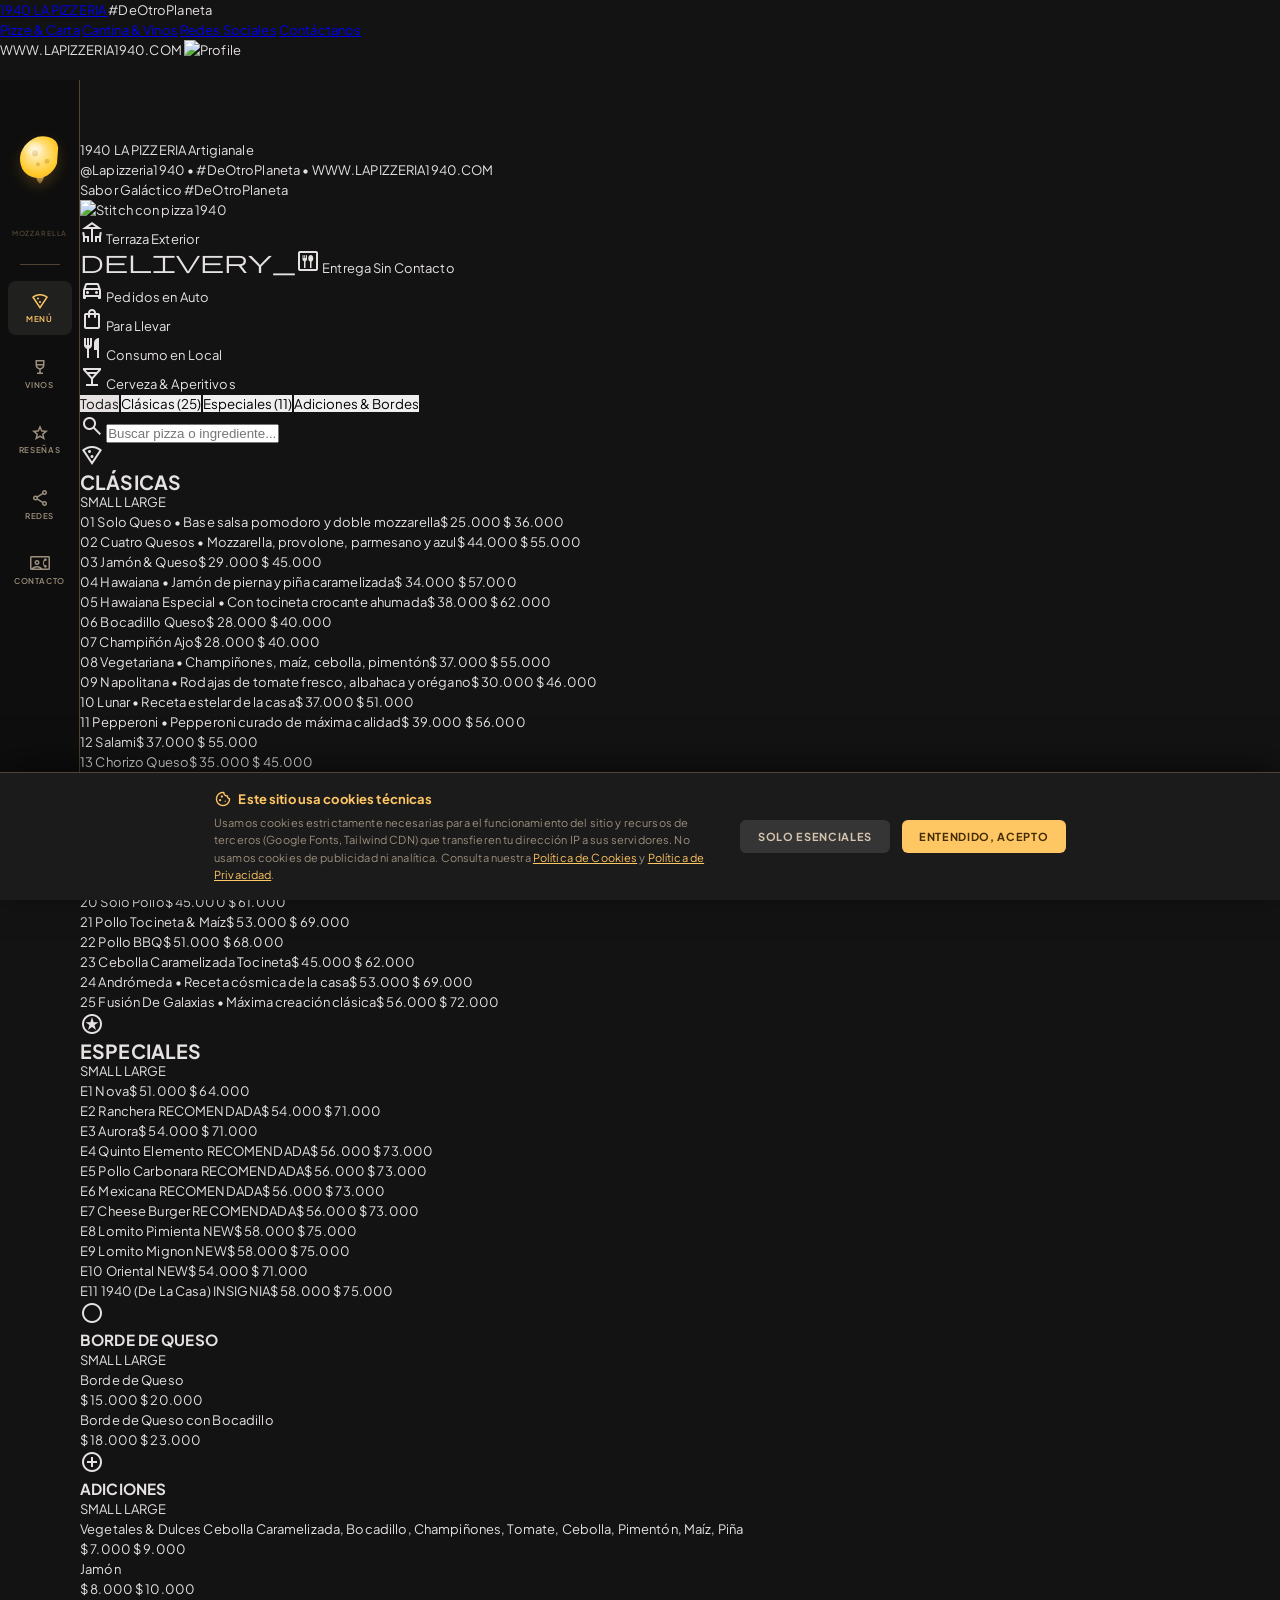
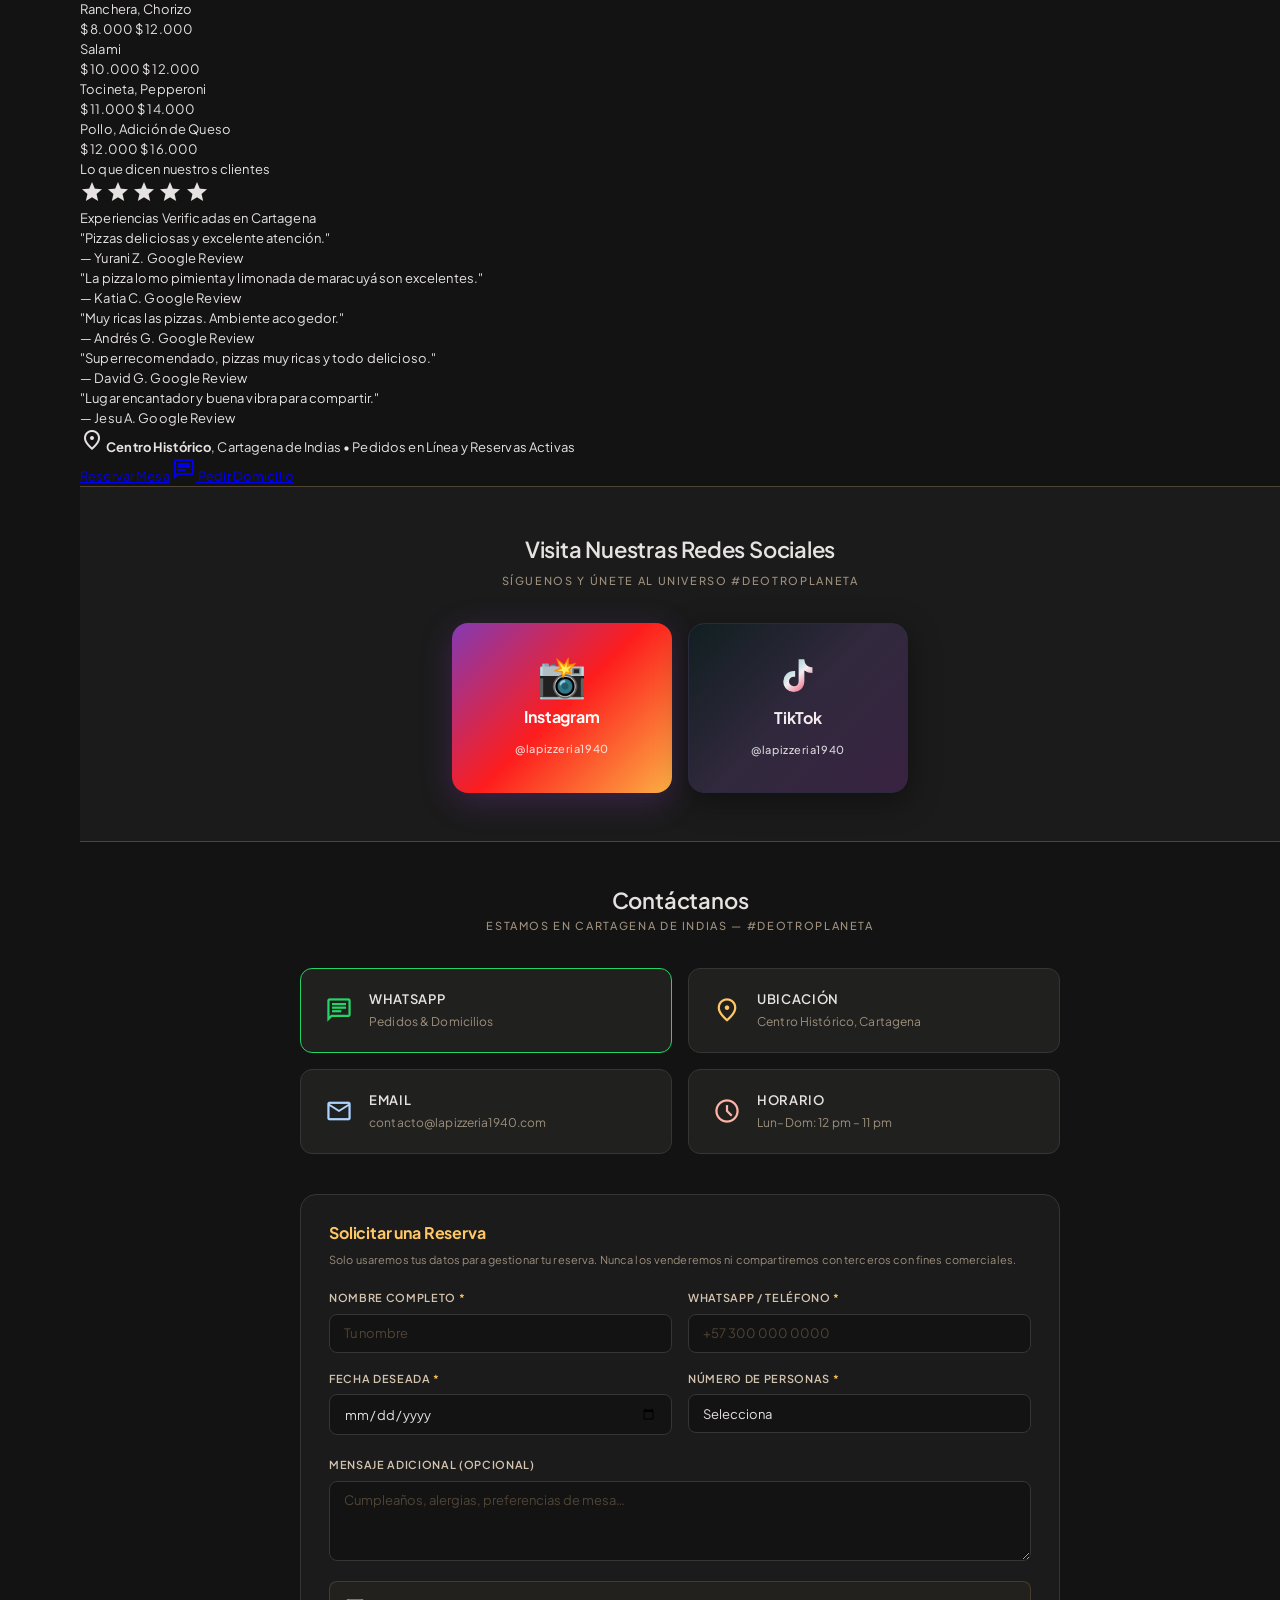
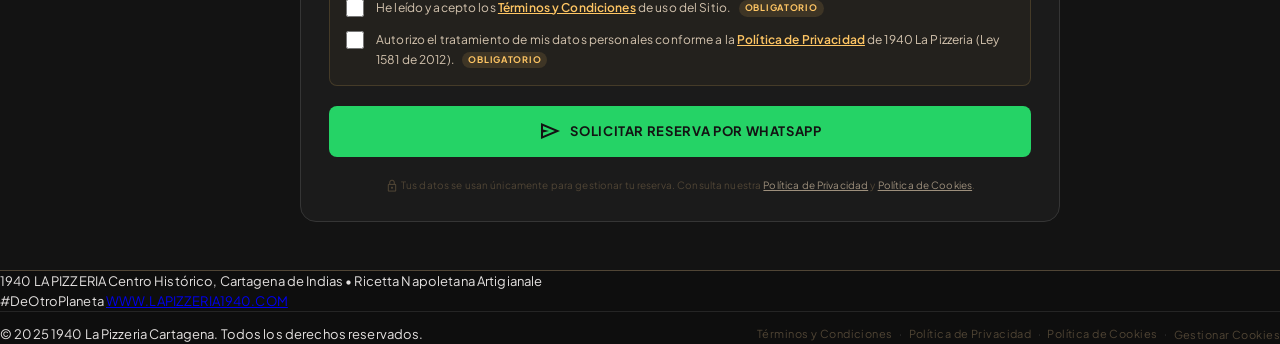
==== commit c7436a7e: "feat: cumplimiento legal — T&C, privacidad, cookies, formulario con checkboxes y registro de consent" ====
--- a/index.html
+++ b/index.html
@@ -970,6 +970,98 @@
                 </div>
               </div>
             </div>
+
+            <!-- ============ FORMULARIO DE RESERVA ============ -->
+            <form class="contact-form" id="form-reserva" novalidate>
+              <h3 class="contact-form-title">Solicitar una Reserva</h3>
+              <p class="contact-form-sub">Solo usaremos tus datos para gestionar tu reserva. Nunca los venderemos ni compartiremos con terceros con fines comerciales.</p>
+
+              <div class="contact-form-grid">
+                <div class="form-field">
+                  <label for="reserva-nombre" class="form-label">Nombre completo <span aria-hidden="true">*</span></label>
+                  <input type="text" id="reserva-nombre" name="nombre" class="form-input"
+                    placeholder="Tu nombre" required autocomplete="name"
+                    aria-required="true">
+                </div>
+
+                <div class="form-field">
+                  <label for="reserva-telefono" class="form-label">WhatsApp / Teléfono <span aria-hidden="true">*</span></label>
+                  <input type="tel" id="reserva-telefono" name="telefono" class="form-input"
+                    placeholder="+57 300 000 0000" required autocomplete="tel"
+                    aria-required="true">
+                </div>
+
+                <div class="form-field">
+                  <label for="reserva-fecha" class="form-label">Fecha deseada <span aria-hidden="true">*</span></label>
+                  <input type="date" id="reserva-fecha" name="fecha" class="form-input" required aria-required="true">
+                </div>
+
+                <div class="form-field">
+                  <label for="reserva-personas" class="form-label">Número de personas <span aria-hidden="true">*</span></label>
+                  <select id="reserva-personas" name="personas" class="form-input" required aria-required="true">
+                    <option value="">Selecciona</option>
+                    <option value="1">1 persona</option>
+                    <option value="2">2 personas</option>
+                    <option value="3-4">3 – 4 personas</option>
+                    <option value="5-6">5 – 6 personas</option>
+                    <option value="7+">7 o más</option>
+                  </select>
+                </div>
+              </div>
+
+              <div class="form-field form-field--full">
+                <label for="reserva-mensaje" class="form-label">Mensaje adicional (opcional)</label>
+                <textarea id="reserva-mensaje" name="mensaje" class="form-input form-textarea"
+                  placeholder="Cumpleaños, alergias, preferencias de mesa…" rows="3"
+                  maxlength="500" autocomplete="off"></textarea>
+              </div>
+
+              <!-- ===== CHECKBOXES LEGALES — OBLIGATORIOS ===== -->
+              <div class="form-legal-checks">
+
+                <!-- Checkbox 1: Términos y condiciones -->
+                <div class="form-check">
+                  <input type="checkbox" id="check-terminos" name="acepta_terminos"
+                    class="form-checkbox" required aria-required="true">
+                  <label for="check-terminos" class="form-check-label">
+                    He leído y acepto los
+                    <a href="terminos.html" target="_blank" rel="noopener noreferrer"
+                       class="form-check-link">Términos y Condiciones</a>
+                    de uso del Sitio.
+                    <span class="form-required-badge" aria-label="campo obligatorio">Obligatorio</span>
+                  </label>
+                </div>
+
+                <!-- Checkbox 2: Política de privacidad -->
+                <div class="form-check">
+                  <input type="checkbox" id="check-privacidad" name="acepta_privacidad"
+                    class="form-checkbox" required aria-required="true">
+                  <label for="check-privacidad" class="form-check-label">
+                    Autorizo el tratamiento de mis datos personales conforme a la
+                    <a href="privacidad.html" target="_blank" rel="noopener noreferrer"
+                       class="form-check-link">Política de Privacidad</a>
+                    de 1940 La Pizzeria (Ley 1581 de 2012).
+                    <span class="form-required-badge" aria-label="campo obligatorio">Obligatorio</span>
+                  </label>
+                </div>
+
+              </div><!-- /form-legal-checks -->
+
+              <div id="form-reserva-feedback" class="form-feedback" role="alert" aria-live="polite" hidden></div>
+
+              <button type="submit" class="form-submit" id="btn-reserva-submit">
+                <span class="material-symbols-outlined" aria-hidden="true">send</span>
+                Solicitar reserva por WhatsApp
+              </button>
+
+              <p class="form-privacy-note">
+                <span class="material-symbols-outlined" style="font-size:14px;vertical-align:middle;">lock</span>
+                Tus datos se usan únicamente para gestionar tu reserva. Consulta nuestra
+                <a href="privacidad.html" target="_blank" rel="noopener noreferrer">Política de Privacidad</a>
+                y <a href="cookies.html" target="_blank" rel="noopener noreferrer">Política de Cookies</a>.
+              </p>
+            </form>
+
           </div>
         </section>
 
@@ -981,19 +1073,67 @@
        FOOTER
        ============================================================ -->
   <footer>
-    <div class="w-full px-gutter-mobile md:px-margin py-space-xl flex flex-col md:flex-row justify-between items-start md:items-center gap-space-lg">
-      <div class="flex flex-col gap-space-xs">
-        <span class="font-headline-sm text-headline-sm tracking-tight text-on-surface">1940 LA PIZZERIA</span>
-        <span class="font-body-md text-body-md text-on-surface-variant">Centro Histórico, Cartagena de Indias • Ricetta Napoletana Artigianale</span>
+    <div class="w-full px-gutter-mobile md:px-margin py-space-xl flex flex-col gap-space-md">
+      <!-- Fila principal -->
+      <div class="flex flex-col md:flex-row justify-between items-start md:items-center gap-space-lg">
+        <div class="flex flex-col gap-space-xs">
+          <span class="font-headline-sm text-headline-sm tracking-tight text-on-surface">1940 LA PIZZERIA</span>
+          <span class="font-body-md text-body-md text-on-surface-variant">Centro Histórico, Cartagena de Indias • Ricetta Napoletana Artigianale</span>
+        </div>
+        <div class="flex flex-wrap items-center gap-space-lg">
+          <span class="font-label-md text-label-md uppercase tracking-widest text-primary">#DeOtroPlaneta</span>
+          <a class="font-label-md text-label-md text-on-surface-variant hover:text-on-surface transition-colors uppercase tracking-widest"
+             href="https://www.lapizzeria1940.com" target="_blank" rel="noopener noreferrer">WWW.LAPIZZERIA1940.COM</a>
+        </div>
       </div>
-      <div class="flex flex-wrap items-center gap-space-lg">
-        <span class="font-label-md text-label-md uppercase tracking-widest text-primary">#DeOtroPlaneta</span>
-        <a class="font-label-md text-label-md text-on-surface-variant hover:text-on-surface transition-colors uppercase tracking-widest"
-           href="https://www.lapizzeria1940.com" target="_blank" rel="noopener noreferrer">WWW.LAPIZZERIA1940.COM</a>
-        <span class="font-label-sm text-label-sm text-outline">© 1940 LA PIZZERIA CARTAGENA.</span>
+
+      <!-- Fila legal -->
+      <div class="footer-legal-row">
+        <span class="font-label-sm text-label-sm text-outline">© 2025 1940 La Pizzeria Cartagena. Todos los derechos reservados.</span>
+        <nav class="footer-legal-links" aria-label="Documentos legales">
+          <a href="terminos.html" class="footer-legal-link" id="footer-link-terminos">Términos y Condiciones</a>
+          <span class="footer-legal-sep" aria-hidden="true">·</span>
+          <a href="privacidad.html" class="footer-legal-link" id="footer-link-privacidad">Política de Privacidad</a>
+          <span class="footer-legal-sep" aria-hidden="true">·</span>
+          <a href="cookies.html" class="footer-legal-link" id="footer-link-cookies">Política de Cookies</a>
+          <span class="footer-legal-sep" aria-hidden="true">·</span>
+          <button class="footer-legal-link footer-legal-btn" id="btn-gestionar-cookies"
+            aria-label="Gestionar mis preferencias de cookies">
+            Gestionar Cookies
+          </button>
+        </nav>
+      </div>
+
+    </div>
+  </footer>
+
+  <!-- ============================================================
+       BANNER DE CONSENTIMIENTO DE COOKIES
+       (mostrado solo la primera vez o al revocar el consentimiento)
+       ============================================================ -->
+  <div id="cookie-banner" class="cookie-banner" role="dialog" aria-modal="true"
+       aria-labelledby="cookie-banner-title" aria-describedby="cookie-banner-desc" hidden>
+    <div class="cookie-banner-inner">
+      <div class="cookie-banner-text">
+        <p class="cookie-banner-title" id="cookie-banner-title">
+          <span class="material-symbols-outlined" aria-hidden="true">cookie</span>
+          Este sitio usa cookies técnicas
+        </p>
+        <p class="cookie-banner-desc" id="cookie-banner-desc">
+          Usamos cookies estrictamente necesarias para el funcionamiento del sitio y recursos de terceros
+          (Google Fonts, Tailwind CDN) que transfieren tu dirección IP a sus servidores.
+          No usamos cookies de publicidad ni analítica. Consulta nuestra
+          <a href="cookies.html" class="cookie-link" target="_blank" rel="noopener noreferrer">Política de Cookies</a>
+          y
+          <a href="privacidad.html" class="cookie-link" target="_blank" rel="noopener noreferrer">Política de Privacidad</a>.
+        </p>
+      </div>
+      <div class="cookie-banner-actions">
+        <button id="btn-cookie-reject" class="cookie-btn cookie-btn--secondary">Solo esenciales</button>
+        <button id="btn-cookie-accept" class="cookie-btn cookie-btn--primary">Entendido, acepto</button>
       </div>
     </div>
-  </footer>
+  </div>
 
   <!-- App Script -->
   <script src="script.js"></script>
--- a/styles.css
+++ b/styles.css
@@ -415,3 +415,345 @@
   background: #0e0e0e;
   border-top: 1px solid #504535;
 }
+
+.footer-legal-row {
+  display: flex;
+  flex-wrap: wrap;
+  align-items: center;
+  justify-content: space-between;
+  gap: 0.5rem;
+  padding-top: 0.75rem;
+  border-top: 1px solid #252525;
+}
+
+.footer-legal-links {
+  display: flex;
+  flex-wrap: wrap;
+  align-items: center;
+  gap: 0.4rem;
+}
+
+.footer-legal-link {
+  font-size: 11px;
+  color: #504535;
+  text-decoration: none;
+  letter-spacing: 0.04em;
+  transition: color 0.2s;
+}
+
+.footer-legal-link:hover { color: #ffc664; }
+
+.footer-legal-btn {
+  background: none;
+  border: none;
+  cursor: pointer;
+  font-family: 'Plus Jakarta Sans', sans-serif;
+  padding: 0;
+}
+
+.footer-legal-sep {
+  color: #353535;
+  font-size: 11px;
+}
+
+/* ============================================================
+   CONTACT FORM (Reserva)
+   ============================================================ */
+.contact-form {
+  margin-top: 2.5rem;
+  background: #1b1b1b;
+  border: 1px solid #353535;
+  border-radius: 16px;
+  padding: 1.75rem;
+  display: flex;
+  flex-direction: column;
+  gap: 1.25rem;
+}
+
+.contact-form-title {
+  font-size: 16px;
+  font-weight: 700;
+  letter-spacing: -0.01em;
+  color: #ffc664;
+}
+
+.contact-form-sub {
+  font-size: 11px;
+  color: #9d8f7c;
+  margin-top: -0.75rem;
+  line-height: 1.6;
+}
+
+.contact-form-grid {
+  display: grid;
+  grid-template-columns: 1fr;
+  gap: 1rem;
+}
+
+@media (min-width: 560px) {
+  .contact-form-grid { grid-template-columns: 1fr 1fr; }
+  .contact-inner { max-width: 760px; }
+}
+
+.form-field { display: flex; flex-direction: column; gap: 0.35rem; }
+.form-field--full { grid-column: 1 / -1; }
+
+.form-label {
+  font-size: 11px;
+  font-weight: 600;
+  letter-spacing: 0.06em;
+  text-transform: uppercase;
+  color: #d4c4af;
+}
+
+.form-label span { color: #ffc664; }
+
+.form-input {
+  background: #131313;
+  border: 1px solid #353535;
+  border-radius: 8px;
+  color: #e5e2e1;
+  font-family: 'Plus Jakarta Sans', sans-serif;
+  font-size: 13px;
+  padding: 0.65rem 0.85rem;
+  width: 100%;
+  outline: none;
+  transition: border-color 0.2s, box-shadow 0.2s;
+  appearance: none;
+}
+
+.form-input:focus {
+  border-color: #ffc664;
+  box-shadow: 0 0 0 3px rgba(255,198,100,0.12);
+}
+
+.form-input::placeholder { color: #504535; }
+
+.form-textarea {
+  resize: vertical;
+  min-height: 80px;
+}
+
+/* ---- Legal checkboxes ---- */
+.form-legal-checks {
+  display: flex;
+  flex-direction: column;
+  gap: 0.85rem;
+  padding: 1rem;
+  background: rgba(255,198,100,0.04);
+  border: 1px solid rgba(255,198,100,0.15);
+  border-radius: 8px;
+}
+
+.form-check {
+  display: flex;
+  align-items: flex-start;
+  gap: 0.75rem;
+}
+
+.form-checkbox {
+  width: 18px;
+  height: 18px;
+  min-width: 18px;
+  border: 2px solid #504535;
+  border-radius: 4px;
+  background: #131313;
+  cursor: pointer;
+  accent-color: #ffc664;
+  margin-top: 1px;
+}
+
+.form-checkbox:focus-visible {
+  outline: 2px solid #ffc664;
+  outline-offset: 2px;
+}
+
+.form-check-label {
+  font-size: 12px;
+  color: #d4c4af;
+  line-height: 1.6;
+  cursor: pointer;
+}
+
+.form-check-link {
+  color: #ffc664;
+  text-decoration: underline;
+  font-weight: 600;
+}
+
+.form-check-link:hover { opacity: 0.8; }
+
+.form-required-badge {
+  display: inline-block;
+  background: rgba(255,198,100,0.12);
+  color: #ffc664;
+  font-size: 9px;
+  font-weight: 700;
+  letter-spacing: 0.08em;
+  text-transform: uppercase;
+  padding: 1px 6px;
+  border-radius: 999px;
+  margin-left: 0.4rem;
+  vertical-align: middle;
+}
+
+/* ---- Feedback ---- */
+.form-feedback {
+  font-size: 12px;
+  padding: 0.65rem 0.85rem;
+  border-radius: 8px;
+  border: 1px solid transparent;
+}
+
+.form-feedback.success {
+  background: rgba(52,211,153,0.1);
+  border-color: rgba(52,211,153,0.3);
+  color: #6ee7b7;
+}
+
+.form-feedback.error {
+  background: rgba(255,100,100,0.1);
+  border-color: rgba(255,100,100,0.3);
+  color: #fca5a5;
+}
+
+/* ---- Submit button ---- */
+.form-submit {
+  display: flex;
+  align-items: center;
+  justify-content: center;
+  gap: 0.5rem;
+  background: #25d366;
+  color: #131313;
+  font-family: 'Plus Jakarta Sans', sans-serif;
+  font-size: 13px;
+  font-weight: 700;
+  letter-spacing: 0.05em;
+  text-transform: uppercase;
+  padding: 0.85rem 1.5rem;
+  border: none;
+  border-radius: 8px;
+  cursor: pointer;
+  transition: background 0.2s, transform 0.15s;
+}
+
+.form-submit:hover {
+  background: #1dba56;
+  transform: translateY(-1px);
+}
+
+.form-submit:active { transform: translateY(0); }
+
+.form-submit:disabled {
+  opacity: 0.5;
+  cursor: not-allowed;
+  transform: none;
+}
+
+/* ---- Privacy note ---- */
+.form-privacy-note {
+  font-size: 10px;
+  color: #504535;
+  text-align: center;
+  line-height: 1.6;
+}
+
+.form-privacy-note a { color: #9d8f7c; }
+.form-privacy-note a:hover { color: #ffc664; }
+
+/* ============================================================
+   COOKIE CONSENT BANNER
+   ============================================================ */
+.cookie-banner {
+  position: fixed;
+  bottom: 0;
+  left: 0;
+  right: 0;
+  z-index: 9999;
+  background: #1b1b1b;
+  border-top: 1px solid #504535;
+  box-shadow: 0 -8px 32px rgba(0,0,0,0.5);
+  animation: slideUpBanner 0.35s cubic-bezier(0.22,1,0.36,1);
+}
+
+.cookie-banner[hidden] { display: none; }
+
+@keyframes slideUpBanner {
+  from { transform: translateY(100%); opacity: 0; }
+  to   { transform: translateY(0);    opacity: 1; }
+}
+
+.cookie-banner-inner {
+  max-width: 900px;
+  margin: 0 auto;
+  padding: 1rem 1.5rem;
+  display: flex;
+  flex-wrap: wrap;
+  align-items: center;
+  gap: 1rem;
+  justify-content: space-between;
+}
+
+.cookie-banner-text { flex: 1; min-width: 220px; }
+
+.cookie-banner-title {
+  display: flex;
+  align-items: center;
+  gap: 0.4rem;
+  font-size: 13px;
+  font-weight: 700;
+  color: #ffc664;
+  margin-bottom: 0.3rem;
+}
+
+.cookie-banner-title .material-symbols-outlined {
+  font-size: 18px;
+}
+
+.cookie-banner-desc {
+  font-size: 11px;
+  color: #9d8f7c;
+  line-height: 1.6;
+}
+
+.cookie-link {
+  color: #ffc664;
+  text-decoration: underline;
+}
+
+.cookie-banner-actions {
+  display: flex;
+  gap: 0.75rem;
+  flex-shrink: 0;
+}
+
+.cookie-btn {
+  font-family: 'Plus Jakarta Sans', sans-serif;
+  font-size: 11px;
+  font-weight: 700;
+  letter-spacing: 0.06em;
+  text-transform: uppercase;
+  padding: 0.6rem 1.1rem;
+  border-radius: 6px;
+  border: none;
+  cursor: pointer;
+  transition: background 0.2s, transform 0.15s;
+}
+
+.cookie-btn:hover { transform: translateY(-1px); }
+.cookie-btn:active { transform: translateY(0); }
+
+.cookie-btn--primary {
+  background: #ffc664;
+  color: #432c00;
+}
+
+.cookie-btn--primary:hover { background: #ffca7a; }
+
+.cookie-btn--secondary {
+  background: #353535;
+  color: #d4c4af;
+}
+
+.cookie-btn--secondary:hover { background: #3f3f3f; }
+
